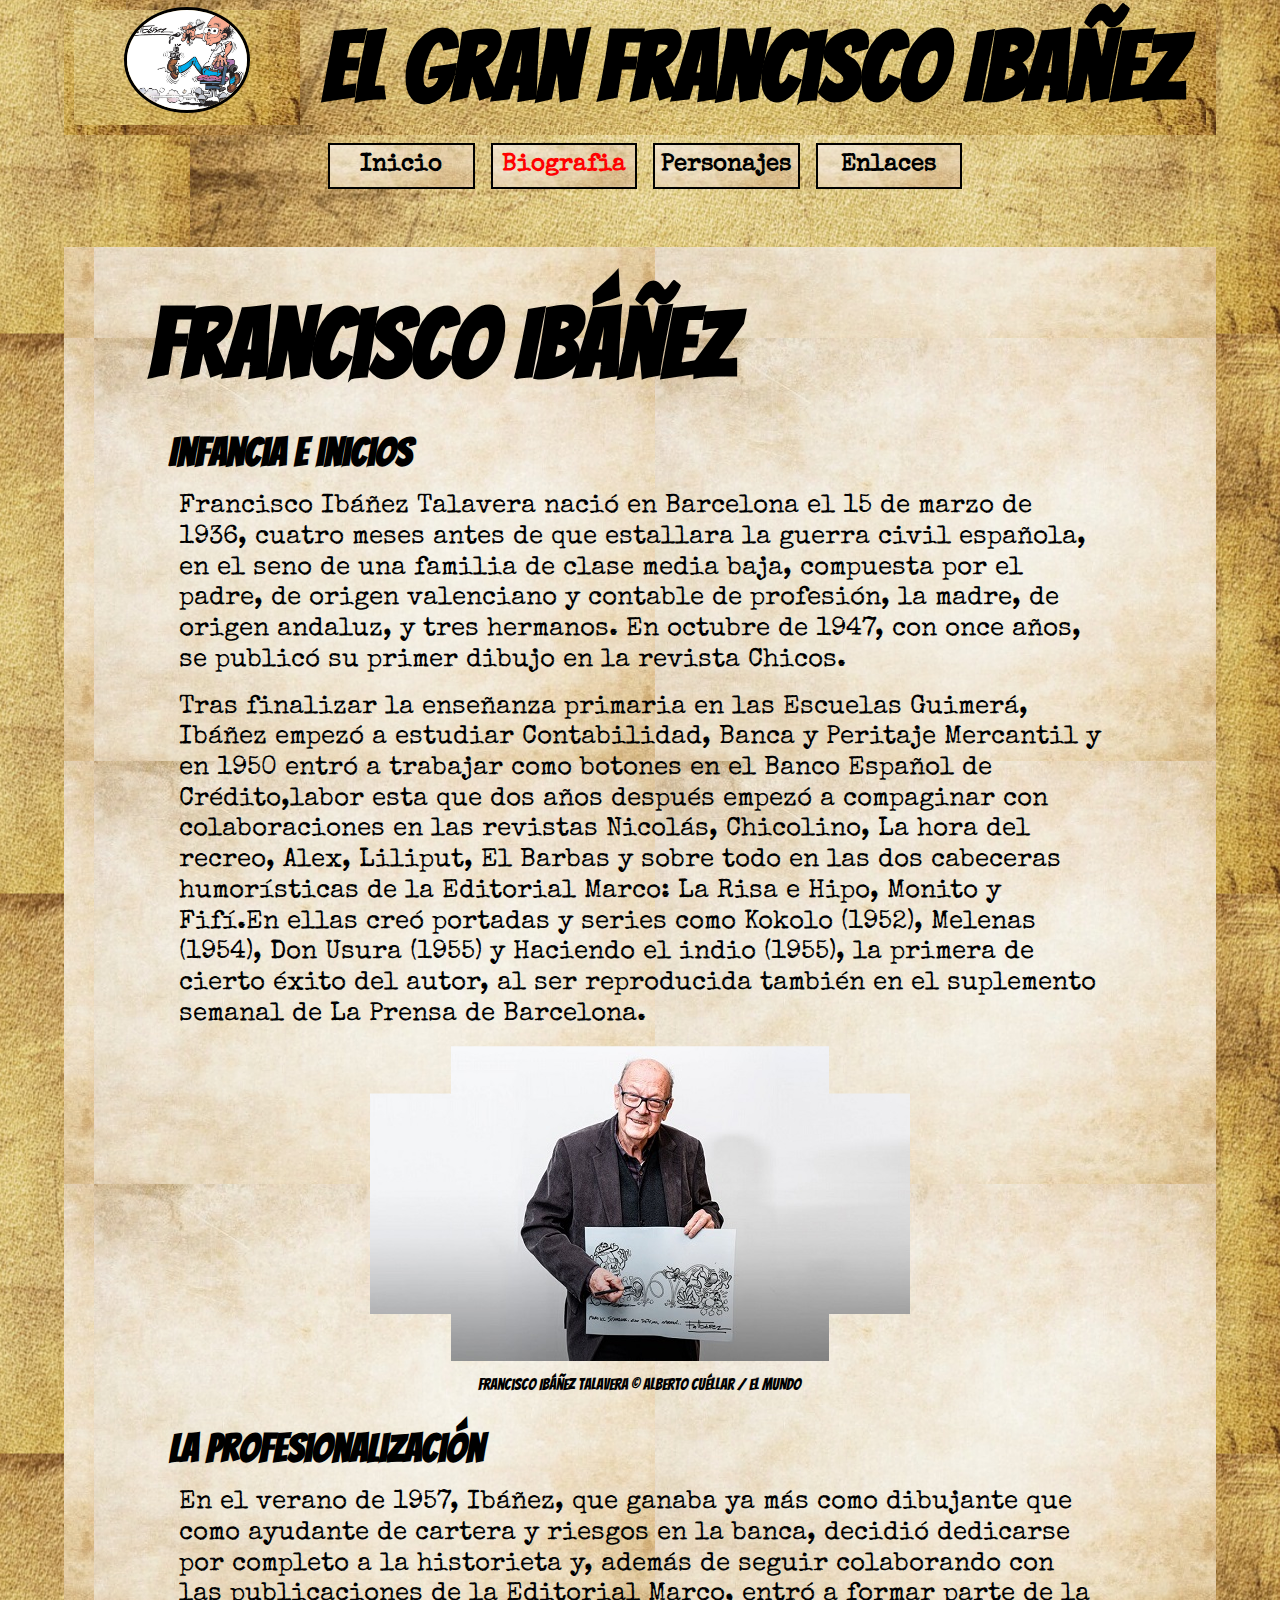
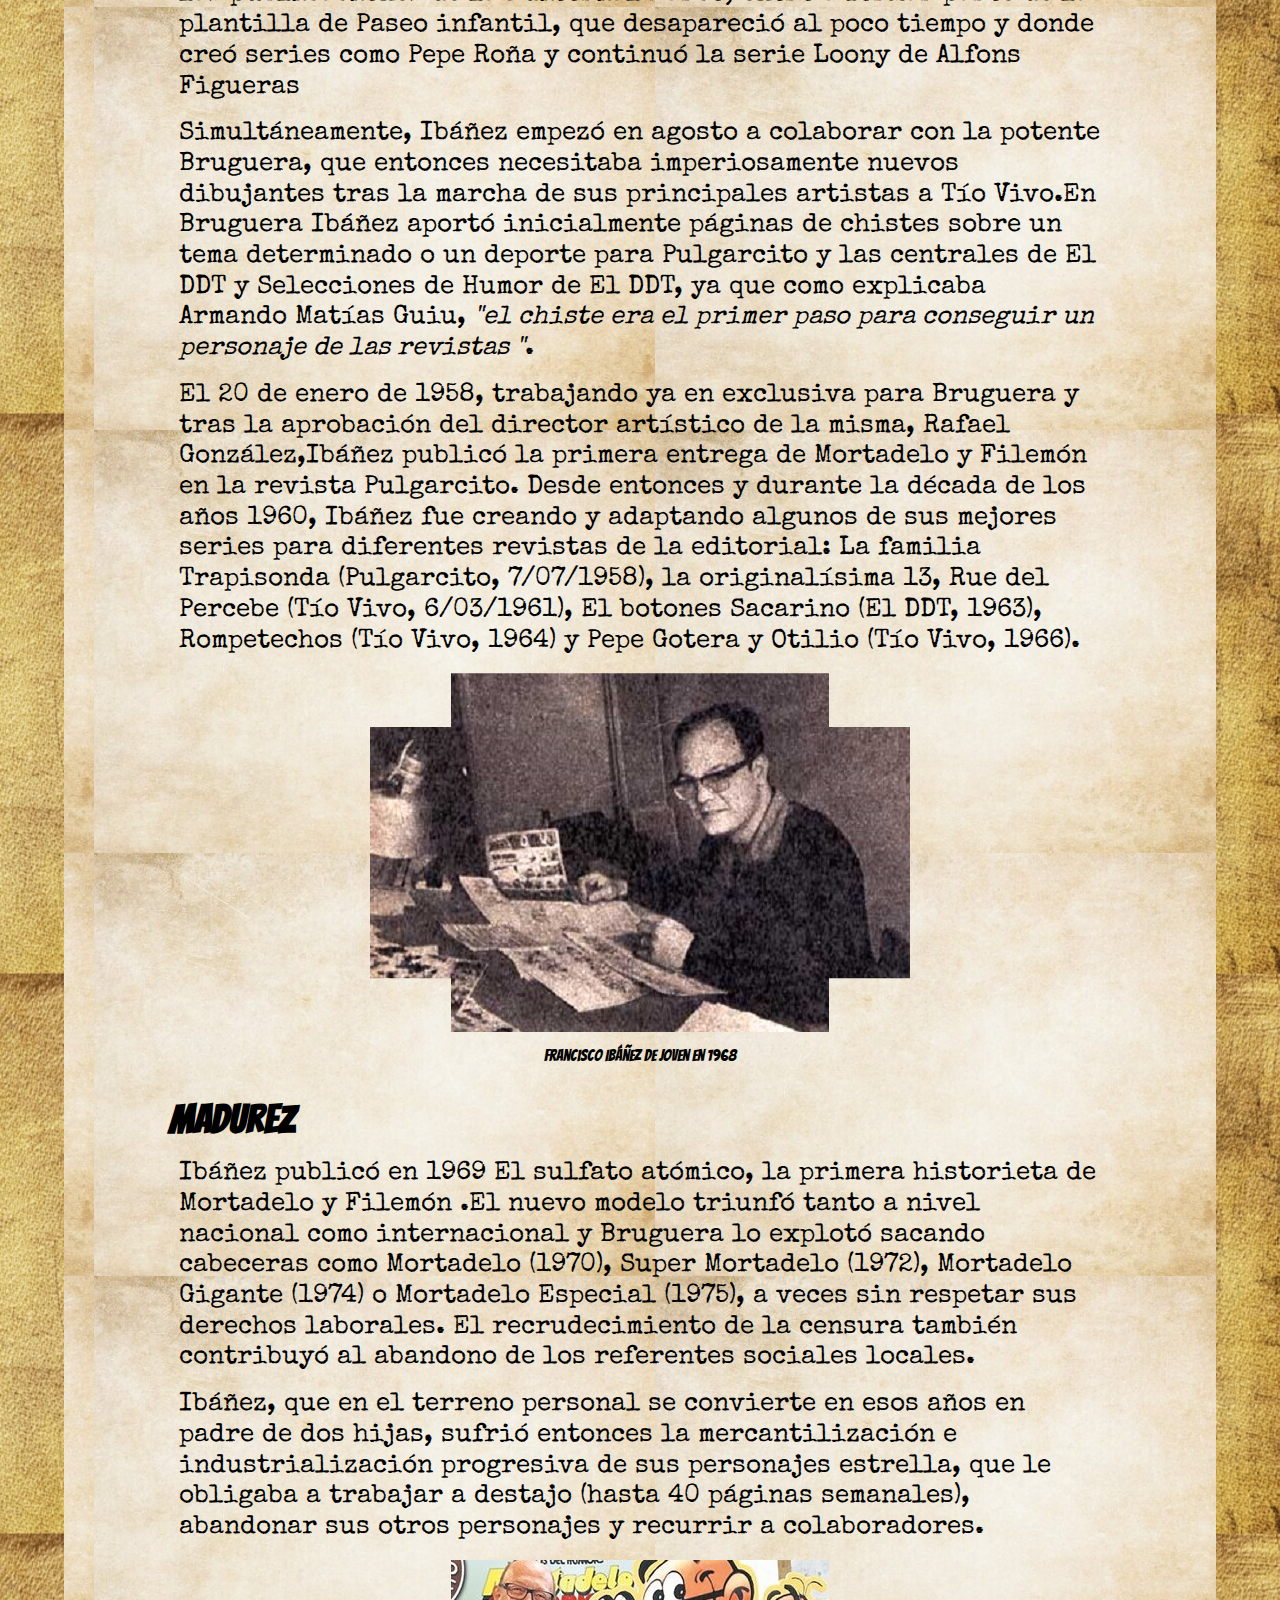
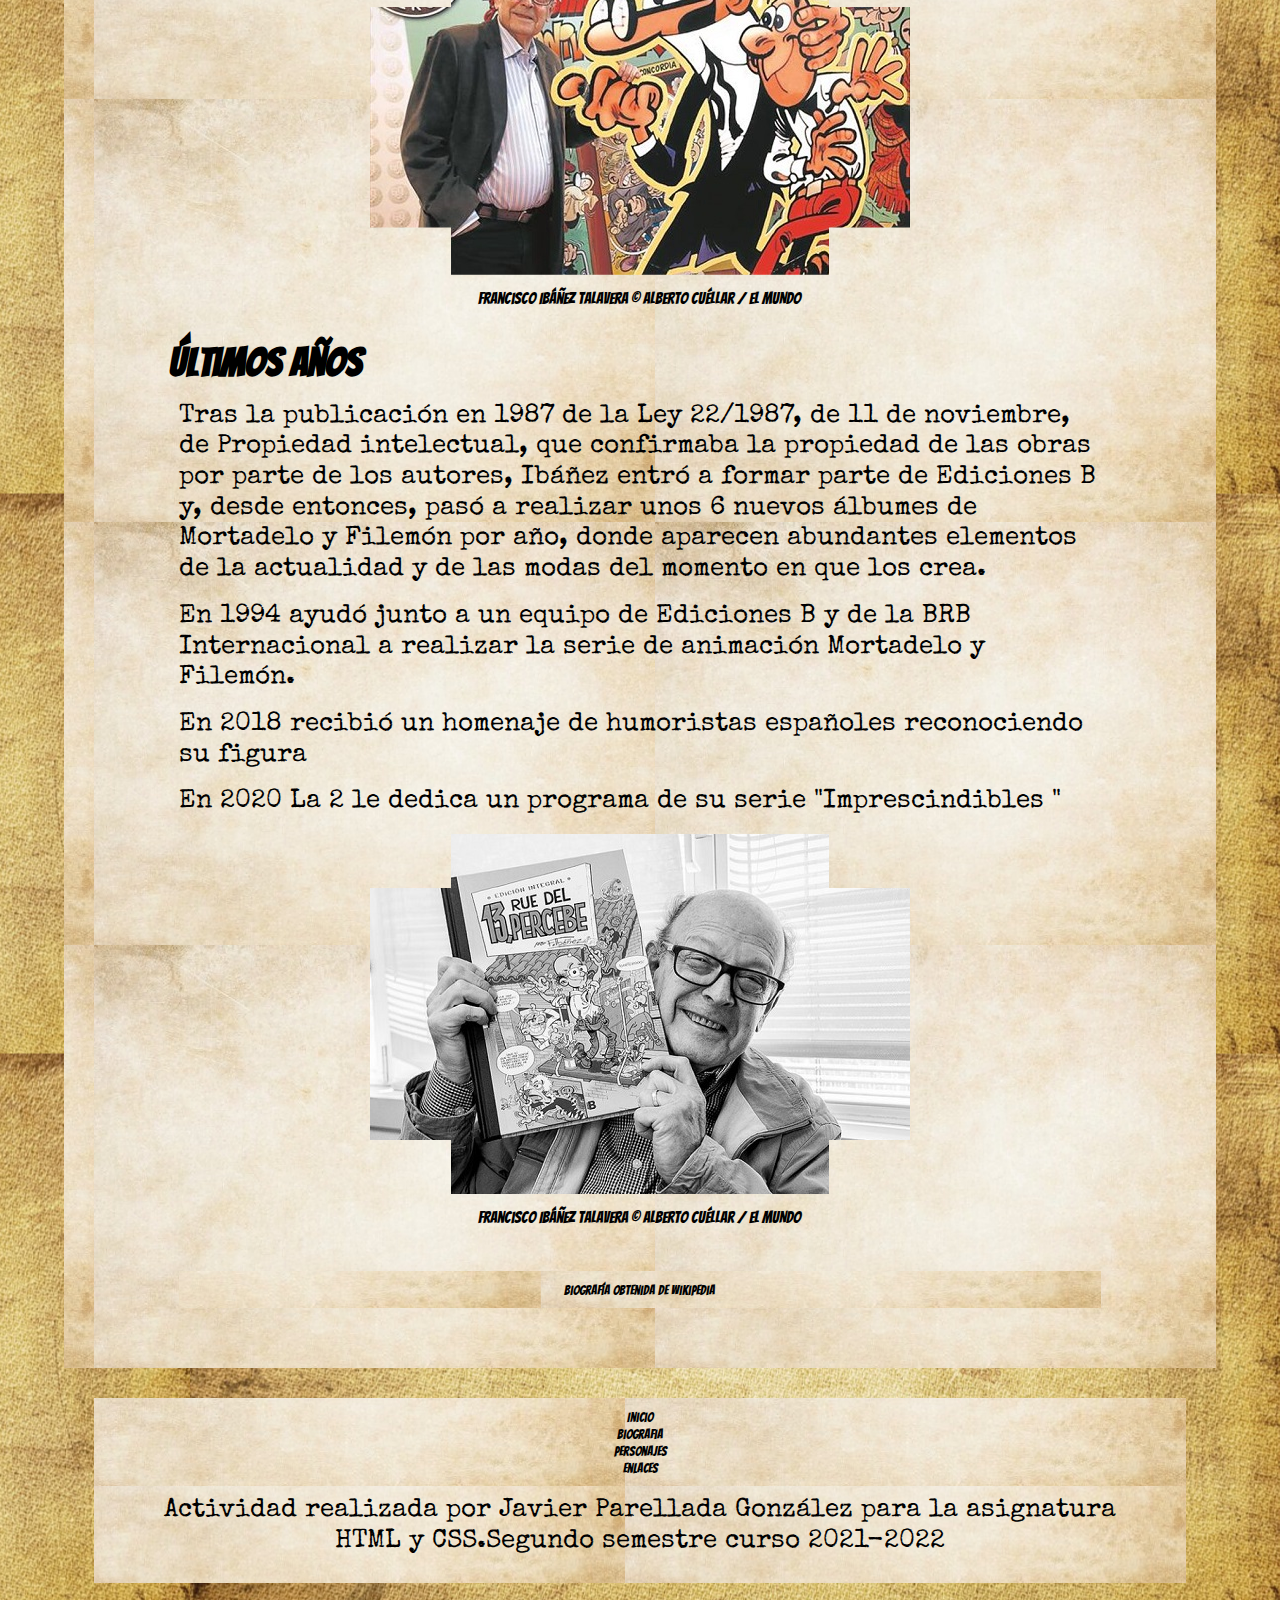
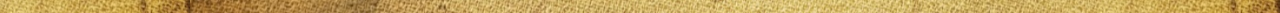
==== biografia.html @ f504e32f "subida ejercicios" ====
<!DOCTYPE html>
<html lang="es">

<head>
    <meta charset="utf-8" />
    <title>Biografía de Francisco Ibañez</title>
    <meta name="description" content="Práctica sobre Fco. Ibañez">
    <meta name="viewport" content="width=device-width, initial-scale=1.0">
    <link rel="preconnect" href="https://fonts.googleapis.com">
    <link rel="preconnect" href="https://fonts.gstatic.com" crossorigin>
    <link href="https://fonts.googleapis.com/css2?family=Bangers&family=Inter:wght@200;400;500;700&family=Special+Elite&display=swap" rel="stylesheet">
    <link rel="stylesheet" href="css/styles.css" />

</head>

<body>
    <header class="container">
        <div class="foto"> <img class="ibañez" src="img/Ibáñez_autocaricatura.jpg"></div>
        <div class="cabecera">
            <h1>El gran Francisco Ibañez </h1>
        </div>

    </header>
    <nav class="menu">
        <ul>
            <li><a href="index.html">Inicio</a></li>
            <li class="active"><a href="biografia.html">Biografia</a></li>
            <li><a href="personajes.html">Personajes</a></li>
            <li><a href="enlace.html">Enlaces</a></li>
        </ul>
    </nav>
    <main>
        <div class="container">
            <article class="bio">
                <header>
                    <h1>Francisco Ibáñez</h1>
                </header>
                <main>
                    <h2>Infancia e inicios</h2>
                    <p>Francisco Ibáñez Talavera nació en Barcelona el 15 de marzo de 1936, cuatro meses antes de que estallara la guerra civil española, en el seno de una familia de clase media baja, compuesta por el padre, de origen valenciano y contable
                        de profesión, la madre, de origen andaluz, y tres hermanos. En octubre de 1947, con once años, se publicó su primer dibujo en la revista Chicos.
                    </p>
                    <p>Tras finalizar la enseñanza primaria en las Escuelas Guimerá, Ibáñez empezó a estudiar Contabilidad, Banca y Peritaje Mercantil y en 1950 entró a trabajar como botones en el Banco Español de Crédito,labor esta que dos años después
                        empezó a compaginar con colaboraciones en las revistas Nicolás, Chicolino, La hora del recreo, Alex, Liliput, El Barbas y sobre todo en las dos cabeceras humorísticas de la Editorial Marco: La Risa e Hipo, Monito y Fifí.En ellas
                        creó portadas y series como Kokolo (1952), Melenas (1954), Don Usura (1955) y Haciendo el indio (1955), la primera de cierto éxito del autor, al ser reproducida también en el suplemento semanal de La Prensa de Barcelona.</p>
                    <figure>
                        <img class="fotosb1 " srcset="img/FOTO_switching_1.jpg 540w,
                        img/FOTO_switching_2.jpg 285w " sizes="(min-width: 992px) 540px,
                        285px" src="img/FOTO_switching_1.jpg " alt="Una foto de Francisco Ibañez actual ">
                        <figcaption>Francisco Ibáñez Talavera © Alberto Cuéllar / EL MUNDO</figcaption>
                    </figure>
                    <h2>La profesionalización</h2>
                    <p>En el verano de 1957, Ibáñez, que ganaba ya más como dibujante que como ayudante de cartera y riesgos en la banca, decidió dedicarse por completo a la historieta y, además de seguir colaborando con las publicaciones de la Editorial
                        Marco, entró a formar parte de la plantilla de Paseo infantil, que desapareció al poco tiempo y donde creó series como Pepe Roña y continuó la serie Loony de Alfons Figueras</p>
                    <p>Simultáneamente, Ibáñez empezó en agosto a colaborar con la potente Bruguera, que entonces necesitaba imperiosamente nuevos dibujantes tras la marcha de sus principales artistas a Tío Vivo.En Bruguera Ibáñez aportó inicialmente páginas
                        de chistes sobre un tema determinado o un deporte para Pulgarcito y las centrales de El DDT y Selecciones de Humor de El DDT, ya que como explicaba Armando Matías Guiu, <cite>"el chiste era el primer paso para conseguir un personaje
                            de las revistas "</cite>. </p>

                    <p>El 20 de enero de 1958, trabajando ya en exclusiva para Bruguera y tras la aprobación del director artístico de la misma, Rafael González,Ibáñez publicó la primera entrega de Mortadelo y Filemón en la revista Pulgarcito. Desde entonces
                        y durante la década de los años 1960, Ibáñez fue creando y adaptando algunos de sus mejores series para diferentes revistas de la editorial: La familia Trapisonda (Pulgarcito, 7/07/1958), la originalísima 13, Rue del Percebe (Tío
                        Vivo, 6/03/1961), El botones Sacarino (El DDT, 1963), Rompetechos (Tío Vivo, 1964) y Pepe Gotera y Otilio (Tío Vivo, 1966).</p>
                    <figure>
                        <img class="fotosb1 " srcset="img/ibanez1968.jpg 540w,
                        img/ibanez1968_2.jpg 285w " sizes="(min-width: 992px) 540px,
                        285px" src="img/ibanez1968.jpg" alt="Ibañez en su estudio en 1968">
                        <figcaption>Francisco Ibáñez de joven en 1968</figcaption>
                    </figure>

                    <h2>Madurez</h2>
                    <p>Ibáñez publicó en 1969 El sulfato atómico, la primera historieta de Mortadelo y Filemón .El nuevo modelo triunfó tanto a nivel nacional como internacional y Bruguera lo explotó sacando cabeceras como Mortadelo (1970), Super Mortadelo
                        (1972), Mortadelo Gigante (1974) o Mortadelo Especial (1975), a veces sin respetar sus derechos laborales. El recrudecimiento de la censura también contribuyó al abandono de los referentes sociales locales.</p>
                    <p>Ibáñez, que en el terreno personal se convierte en esos años en padre de dos hijas, sufrió entonces la mercantilización e industrialización progresiva de sus personajes estrella, que le obligaba a trabajar a destajo (hasta 40 páginas
                        semanales), abandonar sus otros personajes y recurrir a colaboradores.</p>
                    <figure>
                        <img class="fotosb1 " srcset="img/ibañez2.jpg 540w,
                        img/ibañez2_2.jpg 285w " sizes="(min-width: 992px) 540px,
                        285px" src="img/ibañez2.jpg" alt="Una foto de Francisco Ibañez com Mortadelo y Filemón">
                        <figcaption>Francisco Ibáñez Talavera © Alberto Cuéllar / EL MUNDO</figcaption>
                    </figure>
                    <h2>Últimos años</h2>
                    <p>Tras la publicación en 1987 de la Ley 22/1987, de 11 de noviembre, de Propiedad intelectual, que confirmaba la propiedad de las obras por parte de los autores, Ibáñez entró a formar parte de Ediciones B y, desde entonces, pasó a realizar
                        unos 6 nuevos álbumes de Mortadelo y Filemón por año, donde aparecen abundantes elementos de la actualidad y de las modas del momento en que los crea.</p>
                    <p>En 1994 ayudó junto a un equipo de Ediciones B y de la BRB Internacional a realizar la serie de animación Mortadelo y Filemón.</p>
                    <p>En 2018 recibió un homenaje de humoristas españoles reconociendo su figura</p>
                    <p>En 2020 La 2 le dedica un programa de su serie "Imprescindibles "</p>
                    <figure>
                        <img class="fotosb1 " srcset="img/Ibañez_Rue_1.jpg 540w,
                        img/Ibañez_Rue_2.jpg 285w " sizes="(min-width: 992px) 540px,
                        285px" src="img/Ibañez_Rue_2.jpg" alt="Foto de Ibañez con una obra suya en sus manos ">
                        <figcaption>Francisco Ibáñez Talavera © Alberto Cuéllar / EL MUNDO</figcaption>
                    </figure>
                </main>
                <footer>
                    <div class="container ">
                        <a href="https://es.wikipedia.org/wiki/Francisco_Ib%C3%A1%C3%B1ez ">Biografía obtenida de Wikipedia</a>
                        </a>
                    </div>
                </footer>
            </article>
    </main>
    <footer>
        <div class="container ">
            <ul class="menufooter">
                <li><a href="index.html">Inicio</a></li>
                <li><a href="biografia.html">Biografia</a></li>
                <li class="active"><a href="personajes.html">Personajes</a></li>
                <li><a href="enlace.html">Enlaces</a></li>
            </ul>
        </div>
        <div class="container ">
            <p>Actividad realizada por Javier Parellada González para la asignatura HTML y CSS.Segundo semestre curso 2021-2022</p>
        </div>
    </footer>
</body>

</html>
---- css/styles.css ----
* {
         margin: 0;
         padding: 0;
         box-sizing: border-box;
     }
     
     body {
         font-family: 'Bangers', sans-serif;
         font-weight: 400;
         font-size: 100%;
         overflow-x: hidden;
         word-wrap: break-word;
         background: url(../img/papel.jpg) 100% 100% repeat;
     }
     
     h1 {
         font-size: 1.8rem;
         line-height: 1.2;
         font-weight: 800;
         margin-top: 0;
         margin-bottom: 0;
         text-align: center;
     }
     
     h2 {
         font-size: 1.5rem;
         line-height: 1em;
         font-weight: 800;
         padding: 20px;
         text-align: center;
     }
     
     h3 {
         font-size: 1.25rem;
         margin-bottom: 1rem;
         font-weight: 600;
     }
     
     p {
         line-height: 1.2;
         margin-bottom: 1rem;
         font-family: 'Special Elite', cursive;
     }
     
     a {
         font-size: .8rem;
         margin-top: 5px;
         text-decoration: none;
         color: black;
     }
     
     a:hover {
         color: red
     }
     
     figcaption {
         text-align: center;
         padding: 15px;
     }
     
     @media (min-width: 992px) {
         h1 {
             font-size: 6rem;
         }
         h2 {
             font-size: 2.5rem;
             text-align: center;
         }
         h3 {
             font-size: 1.5rem;
         }
         p {
             font-size: 1.6rem;
             padding-left: 30px;
             padding-right: 30px;
         }
     }
     /****************************
      Contenedores del sitio
     *****************************/
     
     div {
         background: url(../img/papelclaro.jpg) 100% 100% repeat;
     }
     
     main {
         width: 90%;
         margin: auto;
     }
     
     header {
         padding: 10px 0 10px 0;
         width: 90%;
     }
     
     footer {
         padding: 30px;
         text-align: center;
         width: 90%;
         margin: auto;
     }
     
     .container,
     .video,
     section {
         margin-right: auto;
         margin-left: auto;
         padding: 10px;
     }
     
     section {
         padding-bottom: 20px;
     }
     
     @media (min-width: 992px) {
         .titulopagina {
             padding: 0;
             margin: 0;
             width: 80%;
             margin: auto;
             text-align: center;
         }
         section {
             padding-bottom: 5px;
         }
     }
     /****************************
         Contenidos del header
        *****************************/
     
     header {
         text-align: center;
         background: url(../img/papel.jpg) 100% 100% repeat;
     }
     
     .foto {
         flex: 1;
         background: url(../img/papel.jpg) 100% 100% repeat;
         padding-right: 0px;
     }
     
     .ibañez {
         width: auto;
         height: 100px;
         border-radius: 50%;
         box-shadow: 0 0 0 3px black;
     }
     
     .cabecera {
         flex: 3;
         padding: 0;
         margin: 0;
         text-align: center;
         flex: 1;
         background: url(../img/papel.jpg) 100% 100% repeat;
     }
     
     @media (min-width: 992px) {
         header {
             display: flex;
         }
         .foto {
             flex: 1;
             background: url(../img/papel.jpg) 100% 100% repeat;
             padding-right: 0px;
         }
         .cabecera {
             flex: 4;
             padding-right: 0px;
         }
     }
     /****************************
         Contenidos página principal
        *****************************/
     
     svg {
         animation: mortadelo;
         animation-duration: 20s;
         animation-iteration-count: infinite;
         width: 100%;
     }
     
     @keyframes mortadelo {
         from {
             margin-left: 10%;
             width: 0%
         }
         to {
             margin-right: 10%;
             width: 300%;
         }
     }
     
     .indexx .container p {
         padding: 0;
     }
     
     .img-index,
     .portada {
         height: auto;
         width: 100%;
         display: block;
         margin-left: auto;
         margin-right: auto;
         margin-top: 15px;
         margin-bottom: 15px;
     }
     
     .index {
         width: 100%;
         height: auto;
         padding: 10px;
     }
     
     .indexx .container {
         height: auto;
         width: 100%;
         box-shadow: 0 0 0 5px white;
         margin-top: 30px;
         margin-bottom: 30px;
     }
     
     .indexx {
         height: auto;
         width: 100%;
         padding-bottom: 30px;
     }
     
     @media (min-width: 992px) {
         svg {
             animation-duration: 6s;
         }
         .indexx .container {
             display: flex;
         }
         .indexx {
             display: grid;
             grid-template-columns: 1fr 1fr 1fr 1fr 1fr 1fr;
             grid-template-rows: 1fr 1fr 1fr;
         }
         .indexx .container:nth-child(1) {
             grid-column-start: 2;
             grid-column-end: 5;
             grid-row: 1;
         }
         .indexx .container:nth-child(2) {
             grid-column-start: 3;
             grid-column-end: 6;
             grid-row: 2;
         }
         .indexx .container:nth-child(3) {
             grid-column-start: 2;
             grid-column-end: 5;
             grid-row: 3;
         }
     }
     /****************************
      Menú de navegación del sitio
 *****************************/
     
     nav {
         width: 90%;
         margin: auto;
     }
     
     .menu>ul>li {
         box-shadow: 0 0 0 2px black;
         flex: 1;
         margin: 10px;
         justify-content: space-between;
         text-align: center;
         line-height: 30px;
         background: url(../img/papelclaro.jpg) 100% 100% repeat;
         font-family: 'Special Elite', cursive;
     }
     
     .menu>ul>li>a {
         text-decoration: none;
         color: black;
     }
     
     .menu>ul>li>a:hover {
         color: red;
     }
     
     nav li.active a {
         font-weight: 800;
         color: red;
     }
     
     .menu>ul {
         padding: 0px;
         display: flex;
         list-style: none;
     }
     
     .menufooter {
         list-style: none;
         display: flex;
         flex-direction: column;
         justify-content: space-around;
     }
     
     @media (min-width: 992px) {
         nav {
             width: 50%;
             margin: auto;
             padding-bottom: 50px;
         }
         nav ul {
             display: flex;
         }
         nav ul li {
             text-align: center;
             margin-right: 30px;
             font-family: 'Special Elite', cursive;
             font-weight: bolder;
             padding: 5px;
         }
         nav ul li:last-child {
             margin-right: 0;
         }
         nav ul li a {
             font-size: 1.5rem;
         }
     }
     /****************************
  ENLACES DE PÁGINA
    *****************************/
     
     .leermas {
         color: red
     }
     /****************************
      Contenido Lista PERSONAJES
 *****************************/
     
     .figPortada {
         display: none;
         transition: all .5s;
     }
     
     .figPortada:hover>figcaption {
         display: block;
         transition: all .5s;
     }
     
     .personaje {
         margin-bottom: 20px;
     }
     
     @media (min-width: 992px) {
         .personajes {
             display: grid;
             grid-template-columns: 1fr 1fr 1fr 1fr;
             grid-template-rows: 1fr;
             background-image: none;
         }
         .personaje {
             width: 90%;
         }
     }
     
     @media (orientation:landscape) {
         .personajes {
             display: grid;
             grid-template-columns: 1fr 1fr 1fr 1fr;
             grid-template-rows: 1fr;
             background-image: none;
         }
     }
     /****************************
      Contenido detalle PERSONAJES
 *****************************/
     
     .fotosp {
         height: 220px;
         width: 98%;
         display: block;
         margin: auto;
     }
     
     article {
         margin-bottom: 30px;
         margin: auto;
     }
     
     .fotosPersonajes1 .container {
         width: 100%;
         border-color: burlywood;
         border-width: 4px;
         border-style: solid;
     }
     
     figure p {
         font-family: 'Bangers', sans-serif;
         background-color: white;
         size: 3rem;
         margin-bottom: 0;
         width: 98%;
         display: block;
         margin: auto;
         text-align: center;
         border-color: black;
         border-width: 1px;
         border-style: solid;
     }
     
     @media (min-width: 992px) {
         iframe {
             width: 560px;
             height: 315px;
         }
         .fotosp {
             height: 260px;
             width: 300px;
         }
         figure p {
             width: 300px;
         }
         .video figure p {
             width: 70%;
         }
         .fotosPersonajes1 {
             display: grid;
             grid-template-columns: 1fr 1fr 1fr;
             grid-template-rows: .25fr 1fr 1fr;
             background-image: none;
         }
         .sacarino .fotosPersonajes1,
         .rompetechos .fotosPersonajes1,
         .mortadelo .fotosPersonajes1 {
             grid-template-columns: 1fr 1fr 1fr;
             grid-template-rows: .25fr 1fr;
         }
         .rompetechos .fotosPersonajes1,
         .pepe .fotosPersonajes1 {
             grid-template-columns: 1fr 1fr;
             grid-template-rows: .15fr 1fr;
         }
         .fotosPersonajes1 :nth-child(1) {
             grid-column-start: 1;
             grid-column-end: 4;
             grid-row-start: 1;
         }
         .fotosPersonajes1 :nth-child(2) {
             grid-column-start: 1;
             grid-column-end: 1;
             grid-row-start: 2;
         }
         .fotosPersonajes1 :nth-child(3) {
             grid-column-start: 2;
             grid-column-end: 2;
             grid-row-start: 2;
         }
         .fotosPersonajes1 :nth-child(4) {
             grid-column-start: 3;
             grid-column-end: 3;
             grid-row-start: 2;
         }
         .fotosPersonajes1 :nth-child(5) {
             grid-column-start: 1;
             grid-column-end: 1;
             grid-row-start: 3;
         }
         .fotosPersonajes1 :nth-child(6) {
             grid-column-start: 2;
             grid-column-end: 2;
             grid-row-start: 3;
         }
         .fotosPersonajes1 :nth-child(7) {
             grid-column-start: 3;
             grid-column-end: 3;
             grid-row-start: 3;
         }
     }
     
     @media(max-width: 992px) and (orientation:landscape) {
         .fotosp {
             height: 260px;
             width: 300px;
         }
         figure p {
             width: 300px;
         }
     }
     /****************************
       Contenido BIOGRAFIA
     *****************************/
     
     .bio header {
         text-align: center;
         background: none;
         color: black;
         margin-bottom: 30px;
         margin: auto;
     }
     
     .fotosb {
         height: 220px;
         width: 98%;
         margin: auto;
         display: block;
         margin: auto;
     }
     
     .fotosb1 {
         margin: auto;
         display: block;
         clip-path: polygon(0% 15%, 15% 15%, 15% 0%, 85% 0%, 85% 15%, 100% 15%, 100% 85%, 85% 85%, 85% 100%, 15% 100%, 15% 85%, 0% 85%);
     }
     
     @media (min-width: 992px) {
         .fotosb {
             height: 350px;
             width: 600px;
             margin: auto;
         }
         .bio {
             padding: 20px;
         }
         .bio h2 {
             text-align: left;
         }
     }
     
     @media(max-width: 992px) and (orientation:landscape) {
         .fotosb {
             height: 220px;
             width: 70%;
         }
     }
     /****************************
      Contenido LISTADO DE ENLACES
     *****************************/
     
     .ListaEnlaces>li {
         background: url(../img/papelclaro.jpg) 100% 100% repeat;
         font-family: 'Special Elite', cursive;
     }
     
     .ListaEnlaces>li>a {
         text-decoration: none;
         color: black;
         font-size: 1rem;
         line-height: 2rem;
         font-weight: 600;
     }
     
     .ListaEnlaces>li>a:hover {
         color: red;
     }
     
     .ListaEnlaces {
         padding: 0px;
         list-style: none;
     }
     
     .enlaces {
         height: 67vh;
     }
     
     @media (min-width: 992px) {
         .ListaEnlaces>li {
             text-align: center;
         }
     }
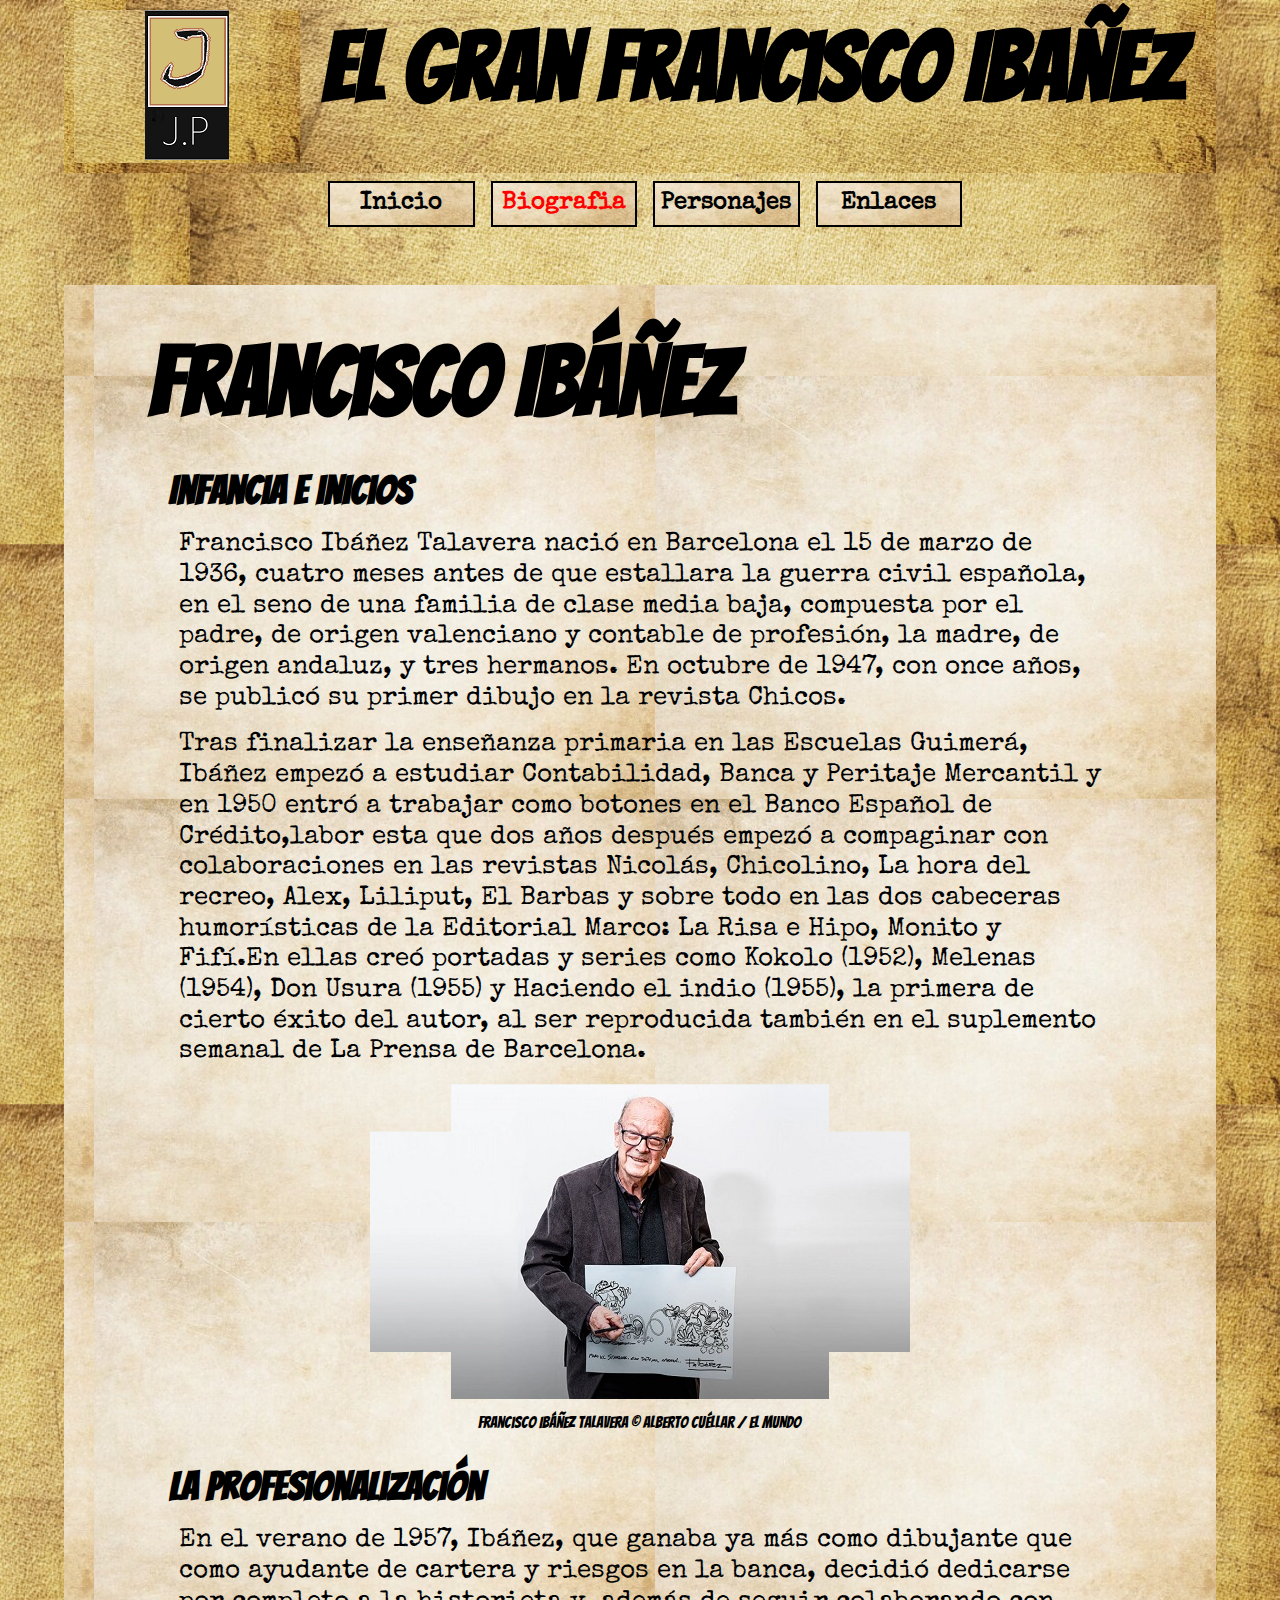
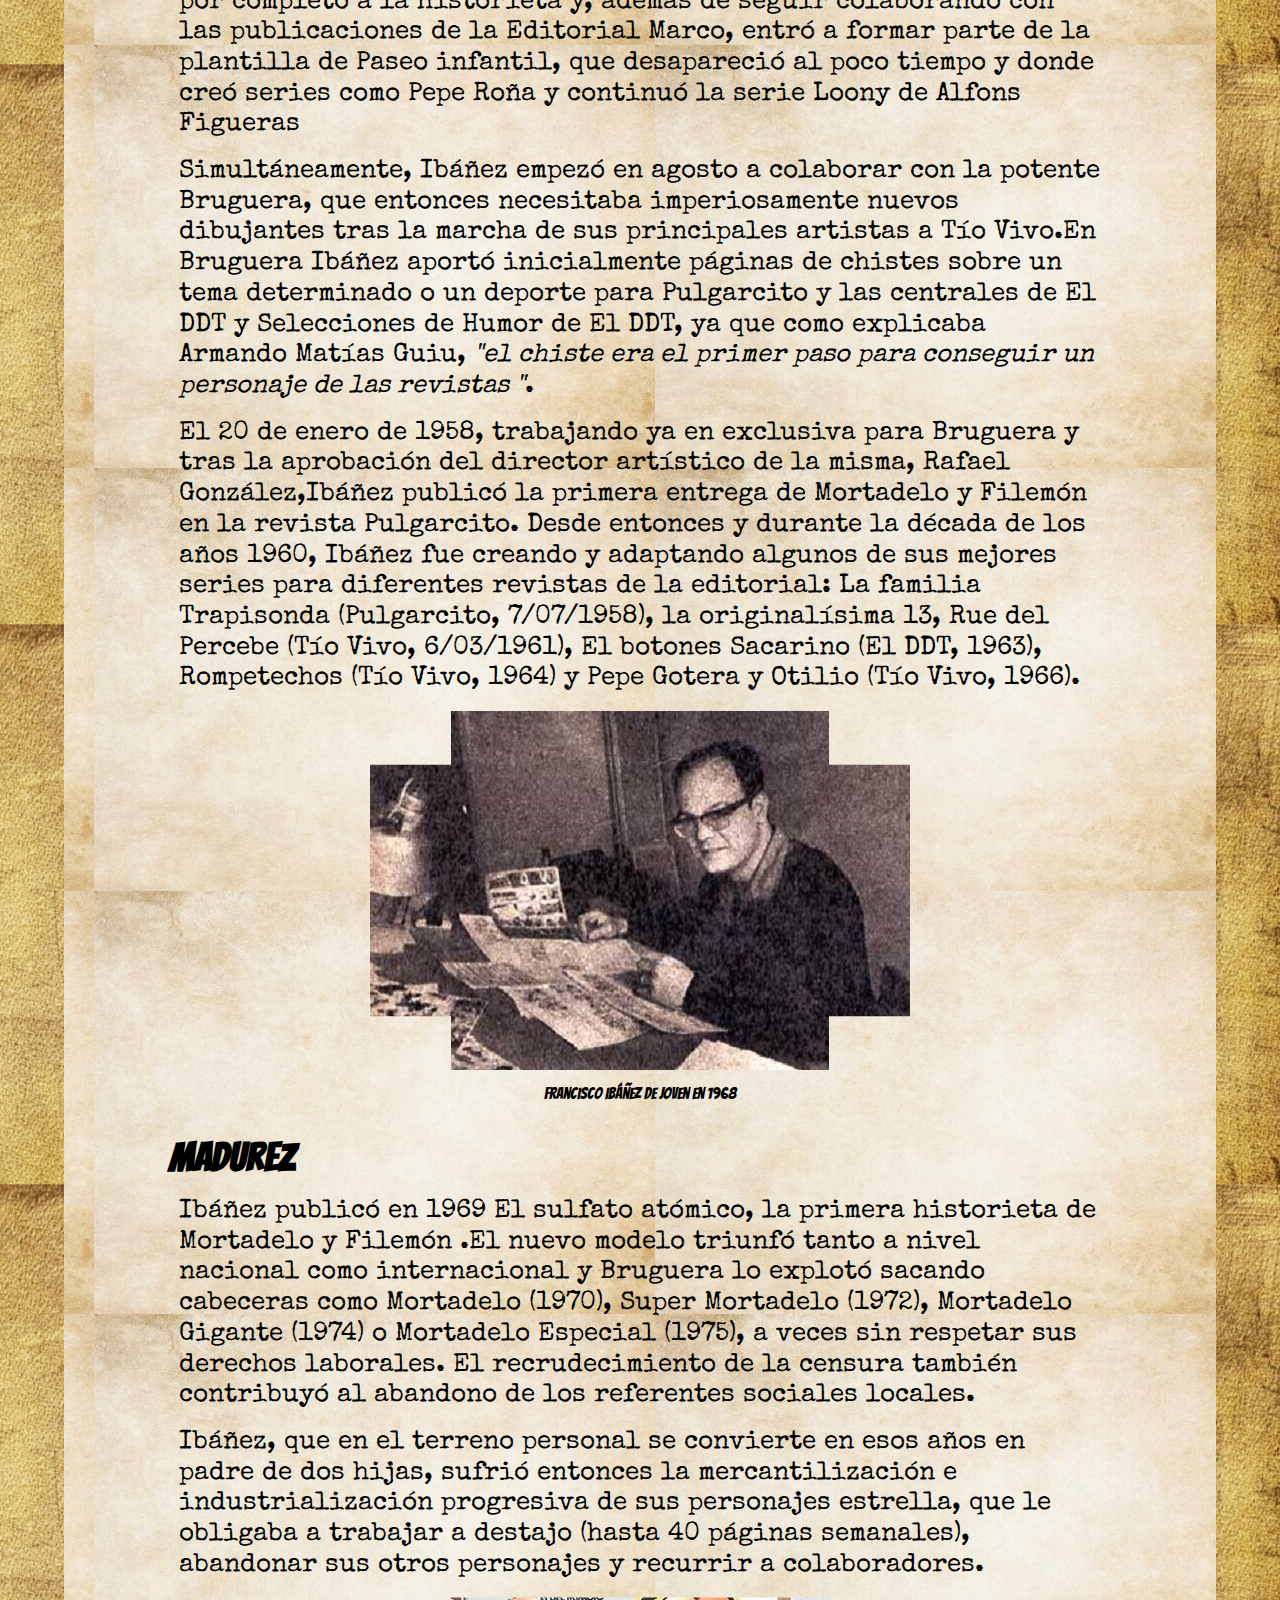
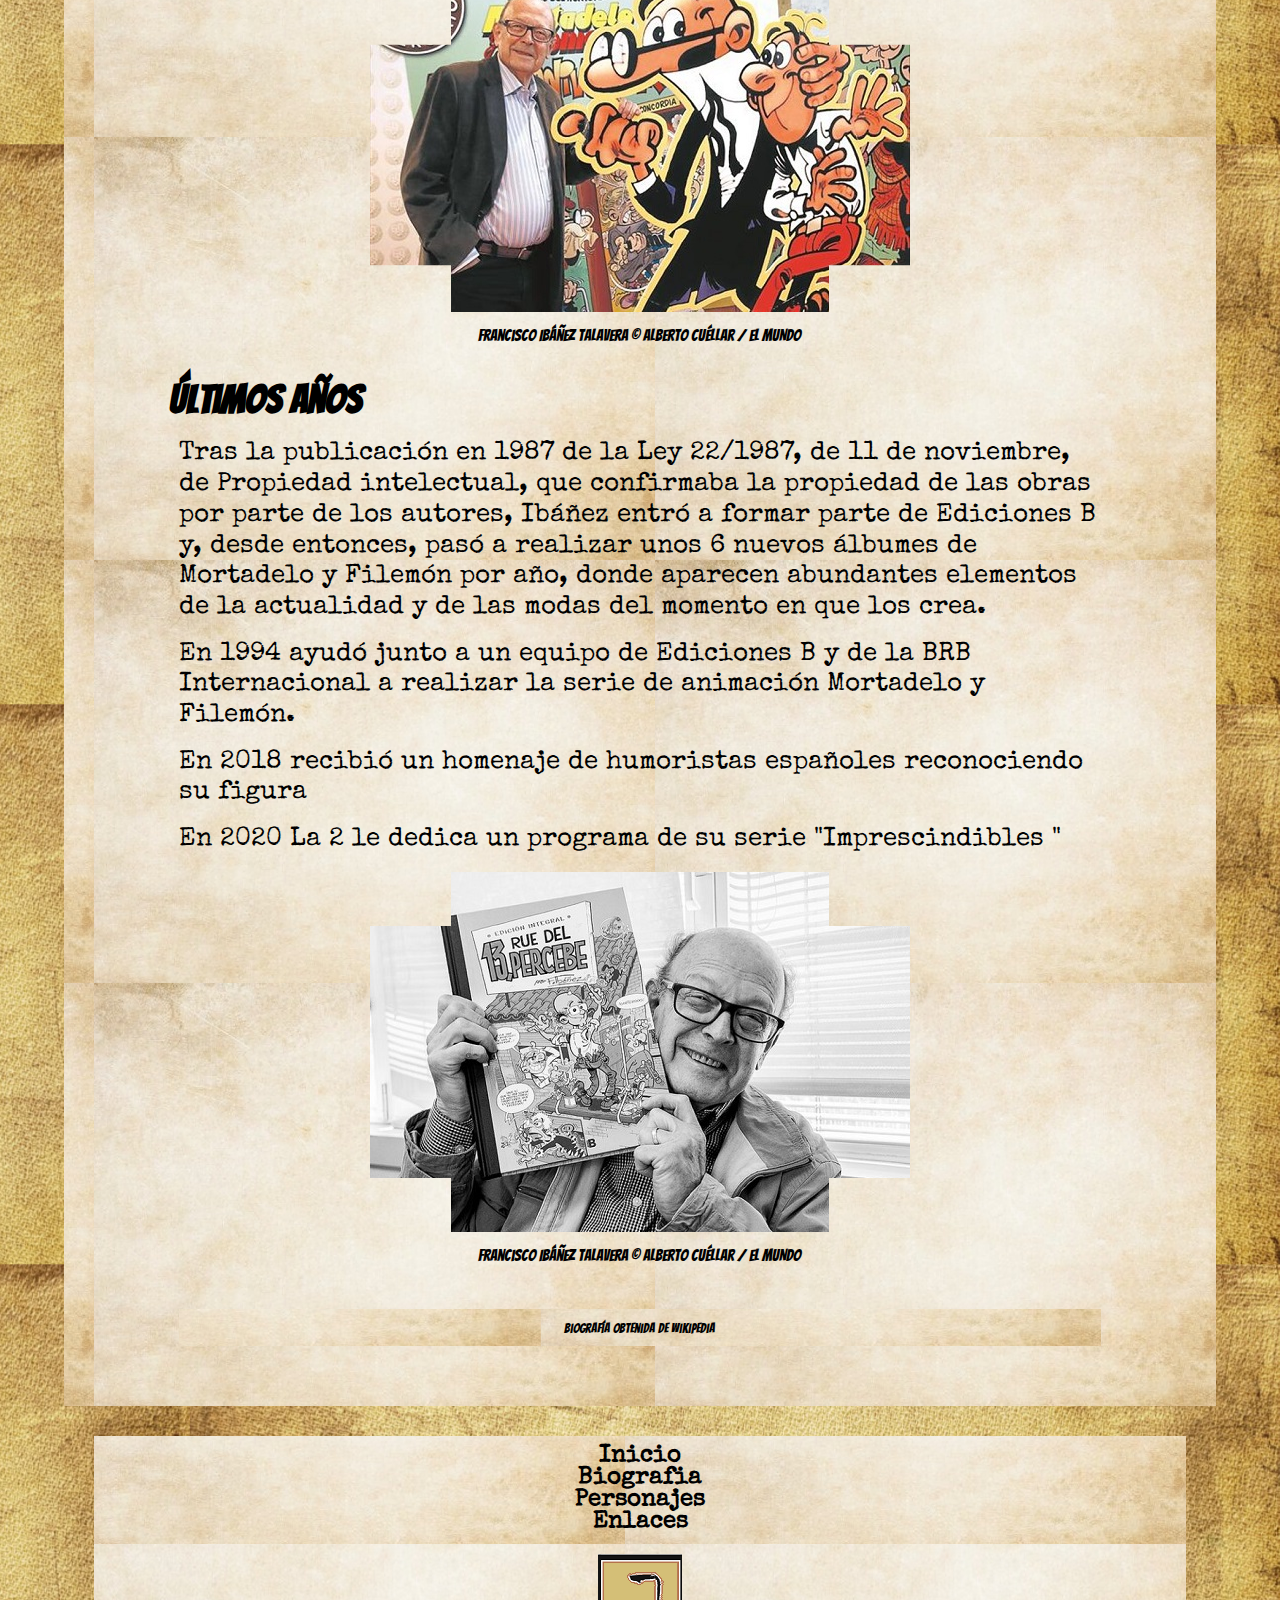
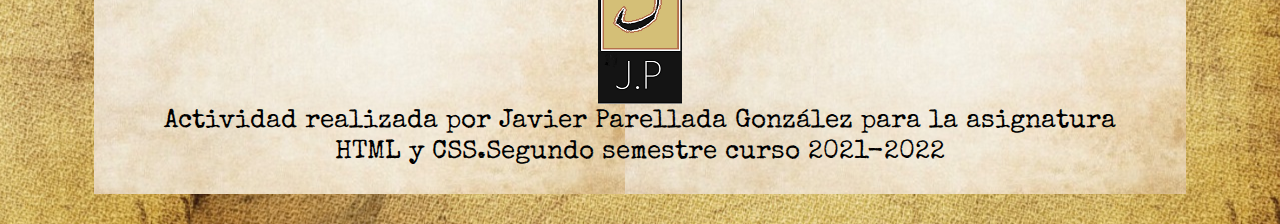
==== commit 35b83a4a: "subida ejercicios" ====
--- a/biografia.html
+++ b/biografia.html
@@ -15,7 +15,7 @@
 
 <body>
     <header class="container">
-        <div class="foto"> <img class="ibañez" src="img/Ibáñez_autocaricatura.jpg"></div>
+        <div class="foto"> <img src="img/logo.png" alt="Logo de la web"></div>
         <div class="cabecera">
             <h1>El gran Francisco Ibañez </h1>
         </div>
@@ -99,6 +99,7 @@
             </article>
     </main>
     <footer>
+
         <div class="container ">
             <ul class="menufooter">
                 <li><a href="index.html">Inicio</a></li>
@@ -108,6 +109,7 @@
             </ul>
         </div>
         <div class="container ">
+            <img src="img/logo.png" alt="Logo de la web">
             <p>Actividad realizada por Javier Parellada González para la asignatura HTML y CSS.Segundo semestre curso 2021-2022</p>
         </div>
     </footer>
--- a/css/styles.css
+++ b/css/styles.css
@@ -1,567 +1,595 @@
-     * {
-         margin: 0;
-         padding: 0;
-         box-sizing: border-box;
-     }
-     
-     body {
-         font-family: 'Bangers', sans-serif;
-         font-weight: 400;
-         font-size: 100%;
-         overflow-x: hidden;
-         word-wrap: break-word;
-         background: url(../img/papel.jpg) 100% 100% repeat;
-     }
-     
+ * {
+     margin: 0;
+     padding: 0;
+     box-sizing: border-box;
+ }
+ 
+ body {
+     font-family: 'Bangers', sans-serif;
+     font-weight: 400;
+     font-size: 100%;
+     overflow-x: hidden;
+     word-wrap: break-word;
+     background: url(../img/papel.jpg) 100% 100% repeat;
+ }
+ 
+ h1 {
+     font-size: 1.8rem;
+     line-height: 1.2;
+     font-weight: 800;
+     margin-top: 0;
+     margin-bottom: 0;
+     text-align: center;
+ }
+ 
+ h2 {
+     font-size: 1.5rem;
+     line-height: 1em;
+     font-weight: 800;
+     padding: 20px;
+     text-align: center;
+ }
+ 
+ h3 {
+     font-size: 1.25rem;
+     margin-bottom: 1rem;
+     font-weight: 600;
+ }
+ 
+ p {
+     line-height: 1.2;
+     margin-bottom: 1rem;
+     font-family: 'Special Elite', cursive;
+ }
+ 
+ a {
+     font-size: .8rem;
+     margin-top: 5px;
+     text-decoration: none;
+     color: black;
+ }
+ 
+ a:hover {
+     color: red
+ }
+ 
+ figcaption {
+     text-align: center;
+     padding: 15px;
+ }
+ 
+ @media (min-width: 992px) {
      h1 {
-         font-size: 1.8rem;
-         line-height: 1.2;
-         font-weight: 800;
-         margin-top: 0;
-         margin-bottom: 0;
+         font-size: 6rem;
+     }
+     h2 {
+         font-size: 2.5rem;
          text-align: center;
      }
-     
-     h2 {
+     h3 {
          font-size: 1.5rem;
-         line-height: 1em;
-         font-weight: 800;
-         padding: 20px;
-         text-align: center;
-     }
-     
-     h3 {
-         font-size: 1.25rem;
-         margin-bottom: 1rem;
-         font-weight: 600;
-     }
-     
+     }
      p {
-         line-height: 1.2;
-         margin-bottom: 1rem;
-         font-family: 'Special Elite', cursive;
-     }
-     
-     a {
-         font-size: .8rem;
-         margin-top: 5px;
-         text-decoration: none;
-         color: black;
-     }
-     
-     a:hover {
-         color: red
-     }
-     
-     figcaption {
-         text-align: center;
-         padding: 15px;
-     }
-     
-     @media (min-width: 992px) {
-         h1 {
-             font-size: 6rem;
-         }
-         h2 {
-             font-size: 2.5rem;
-             text-align: center;
-         }
-         h3 {
-             font-size: 1.5rem;
-         }
-         p {
-             font-size: 1.6rem;
-             padding-left: 30px;
-             padding-right: 30px;
-         }
-     }
-     /****************************
+         font-size: 1.6rem;
+         padding-left: 30px;
+         padding-right: 30px;
+     }
+ }
+ /****************************
       Contenedores del sitio
      *****************************/
-     
-     div {
-         background: url(../img/papelclaro.jpg) 100% 100% repeat;
-     }
-     
-     main {
-         width: 90%;
+ 
+ div {
+     background: url(../img/papelclaro.jpg) 100% 100% repeat;
+ }
+ 
+ main {
+     width: 90%;
+     margin: auto;
+ }
+ 
+ header {
+     padding: 10px 0 10px 0;
+     width: 90%;
+ }
+ 
+ footer {
+     padding: 30px;
+     text-align: center;
+     width: 90%;
+     margin: auto;
+ }
+ 
+ .container,
+ .video,
+ section {
+     margin-right: auto;
+     margin-left: auto;
+     padding: 10px;
+ }
+ 
+ section {
+     padding-bottom: 20px;
+ }
+ 
+ @media (min-width: 992px) {
+     .titulopagina {
+         padding: 0;
+         margin: 0;
+         width: 80%;
          margin: auto;
-     }
-     
-     header {
-         padding: 10px 0 10px 0;
-         width: 90%;
-     }
-     
-     footer {
-         padding: 30px;
          text-align: center;
-         width: 90%;
-         margin: auto;
-     }
-     
-     .container,
-     .video,
+     }
      section {
-         margin-right: auto;
-         margin-left: auto;
-         padding: 10px;
-     }
-     
-     section {
-         padding-bottom: 20px;
-     }
-     
-     @media (min-width: 992px) {
-         .titulopagina {
-             padding: 0;
-             margin: 0;
-             width: 80%;
-             margin: auto;
-             text-align: center;
-         }
-         section {
-             padding-bottom: 5px;
-         }
-     }
-     /****************************
+         padding-bottom: 5px;
+     }
+ }
+ /****************************
          Contenidos del header
         *****************************/
-     
+ 
+ header {
+     text-align: center;
+     background: url(../img/papel.jpg) 100% 100% repeat;
+ }
+ 
+ .foto {
+     flex: 1;
+     background: url(../img/papel.jpg) 100% 100% repeat;
+     padding-right: 0px;
+ }
+ 
+ .ibañez {
+     width: auto;
+     height: 100px;
+     border-radius: 50%;
+     box-shadow: 0 0 0 3px black;
+ }
+ 
+ .cabecera {
+     flex: 3;
+     padding: 0;
+     margin: 0;
+     text-align: center;
+     flex: 1;
+     background: url(../img/papel.jpg) 100% 100% repeat;
+ }
+ 
+ @media (min-width: 992px) {
      header {
-         text-align: center;
-         background: url(../img/papel.jpg) 100% 100% repeat;
-     }
-     
+         display: flex;
+     }
      .foto {
          flex: 1;
          background: url(../img/papel.jpg) 100% 100% repeat;
          padding-right: 0px;
      }
-     
-     .ibañez {
-         width: auto;
-         height: 100px;
-         border-radius: 50%;
-         box-shadow: 0 0 0 3px black;
-     }
-     
      .cabecera {
-         flex: 3;
-         padding: 0;
-         margin: 0;
-         text-align: center;
-         flex: 1;
-         background: url(../img/papel.jpg) 100% 100% repeat;
-     }
-     
-     @media (min-width: 992px) {
-         header {
-             display: flex;
-         }
-         .foto {
-             flex: 1;
-             background: url(../img/papel.jpg) 100% 100% repeat;
-             padding-right: 0px;
-         }
-         .cabecera {
-             flex: 4;
-             padding-right: 0px;
-         }
-     }
-     /****************************
+         flex: 4;
+         padding-right: 0px;
+     }
+ }
+ /****************************
          Contenidos página principal
         *****************************/
-     
+ 
+ svg {
+     animation: mortadelo;
+     animation-duration: 20s;
+     animation-iteration-count: infinite;
+     width: 100%;
+ }
+ 
+ @keyframes mortadelo {
+     from {
+         margin-left: 10%;
+         width: 0%
+     }
+     to {
+         margin-right: 10%;
+         width: 300%;
+     }
+ }
+ 
+ .indexx .container p {
+     padding: 0;
+ }
+ 
+ .img-index {
+     height: auto;
+     width: 100%;
+     display: block;
+     margin-left: auto;
+     margin-right: auto;
+     margin-top: 15px;
+     margin-bottom: 15px;
+     transition: width 2s, height 2s
+ }
+ 
+ .img-index:hover {
+     width: 200px;
+     height: 200px;
+ }
+ 
+ .index {
+     width: 100%;
+     height: auto;
+     padding: 10px;
+ }
+ 
+ .indexx .container {
+     height: auto;
+     width: 100%;
+     box-shadow: 0 0 0 5px white;
+     margin-top: 30px;
+     margin-bottom: 30px;
+ }
+ 
+ .indexx {
+     height: auto;
+     width: 100%;
+     padding-bottom: 30px;
+ }
+ 
+ @media (min-width: 992px) {
      svg {
-         animation: mortadelo;
-         animation-duration: 20s;
-         animation-iteration-count: infinite;
-         width: 100%;
-     }
-     
-     @keyframes mortadelo {
-         from {
-             margin-left: 10%;
-             width: 0%
-         }
-         to {
-             margin-right: 10%;
-             width: 300%;
-         }
-     }
-     
-     .indexx .container p {
-         padding: 0;
-     }
-     
-     .img-index,
-     .portada {
-         height: auto;
-         width: 100%;
-         display: block;
-         margin-left: auto;
-         margin-right: auto;
-         margin-top: 15px;
-         margin-bottom: 15px;
-     }
-     
-     .index {
-         width: 100%;
-         height: auto;
-         padding: 10px;
-     }
-     
+         animation-duration: 6s;
+     }
      .indexx .container {
-         height: auto;
-         width: 100%;
-         box-shadow: 0 0 0 5px white;
-         margin-top: 30px;
-         margin-bottom: 30px;
-     }
-     
+         display: flex;
+     }
      .indexx {
-         height: auto;
-         width: 100%;
-         padding-bottom: 30px;
-     }
-     
-     @media (min-width: 992px) {
-         svg {
-             animation-duration: 6s;
-         }
-         .indexx .container {
-             display: flex;
-         }
-         .indexx {
-             display: grid;
-             grid-template-columns: 1fr 1fr 1fr 1fr 1fr 1fr;
-             grid-template-rows: 1fr 1fr 1fr;
-         }
-         .indexx .container:nth-child(1) {
-             grid-column-start: 2;
-             grid-column-end: 5;
-             grid-row: 1;
-         }
-         .indexx .container:nth-child(2) {
-             grid-column-start: 3;
-             grid-column-end: 6;
-             grid-row: 2;
-         }
-         .indexx .container:nth-child(3) {
-             grid-column-start: 2;
-             grid-column-end: 5;
-             grid-row: 3;
-         }
-     }
-     /****************************
+         display: grid;
+         grid-template-columns: 1fr 1fr 1fr 1fr 1fr 1fr;
+         grid-template-rows: 1fr 1fr 1fr;
+     }
+     .indexx .container:nth-child(1) {
+         grid-column-start: 2;
+         grid-column-end: 5;
+         grid-row: 1;
+     }
+     .indexx .container:nth-child(2) {
+         grid-column-start: 3;
+         grid-column-end: 6;
+         grid-row: 2;
+     }
+     .indexx .container:nth-child(3) {
+         grid-column-start: 2;
+         grid-column-end: 5;
+         grid-row: 3;
+     }
+ }
+ /****************************
       Menú de navegación del sitio
  *****************************/
-     
+ 
+ nav {
+     width: 90%;
+     margin: auto;
+ }
+ 
+ .menu>ul>li {
+     box-shadow: 0 0 0 2px black;
+     flex: 1;
+     margin: 10px;
+     justify-content: space-between;
+     text-align: center;
+     line-height: 30px;
+     background: url(../img/papelclaro.jpg) 100% 100% repeat;
+     font-family: 'Special Elite', cursive;
+ }
+ 
+ .menu>ul>li>a {
+     text-decoration: none;
+     color: black;
+ }
+ 
+ .menu>ul>li>a:hover {
+     color: red;
+ }
+ 
+ nav li.active a {
+     font-weight: 800;
+     color: red;
+ }
+ 
+ .menu>ul {
+     padding: 0px;
+     display: flex;
+     list-style: none;
+ }
+ 
+ .menufooter {
+     list-style: none;
+     display: flex;
+     flex-direction: column;
+     justify-content: space-around;
+ }
+ 
+ .menufooter li {
+     text-align: center;
+     font-family: 'Special Elite', cursive;
+     font-weight: bolder;
+     line-height: 20px;
+ }
+ 
+ @media (min-width: 992px) {
      nav {
-         width: 90%;
+         width: 50%;
          margin: auto;
-     }
-     
-     .menu>ul>li {
-         box-shadow: 0 0 0 2px black;
-         flex: 1;
-         margin: 10px;
-         justify-content: space-between;
+         padding-bottom: 50px;
+     }
+     nav ul {
+         display: flex;
+     }
+     nav ul li {
          text-align: center;
-         line-height: 30px;
-         background: url(../img/papelclaro.jpg) 100% 100% repeat;
+         margin-right: 30px;
          font-family: 'Special Elite', cursive;
-     }
-     
-     .menu>ul>li>a {
-         text-decoration: none;
-         color: black;
-     }
-     
-     .menu>ul>li>a:hover {
-         color: red;
-     }
-     
-     nav li.active a {
-         font-weight: 800;
-         color: red;
-     }
-     
-     .menu>ul {
-         padding: 0px;
-         display: flex;
-         list-style: none;
-     }
-     
-     .menufooter {
-         list-style: none;
-         display: flex;
-         flex-direction: column;
-         justify-content: space-around;
-     }
-     
-     @media (min-width: 992px) {
-         nav {
-             width: 50%;
-             margin: auto;
-             padding-bottom: 50px;
-         }
-         nav ul {
-             display: flex;
-         }
-         nav ul li {
-             text-align: center;
-             margin-right: 30px;
-             font-family: 'Special Elite', cursive;
-             font-weight: bolder;
-             padding: 5px;
-         }
-         nav ul li:last-child {
-             margin-right: 0;
-         }
-         nav ul li a {
-             font-size: 1.5rem;
-         }
-     }
-     /****************************
+         font-weight: bolder;
+         padding: 5px;
+     }
+     nav ul li:last-child {
+         margin-right: 0;
+     }
+     nav ul li a,
+     .menufooter li a {
+         font-size: 1.5rem;
+     }
+ }
+ /****************************
   ENLACES DE PÁGINA
     *****************************/
-     
-     .leermas {
-         color: red
-     }
-     /****************************
+ 
+ .leermas {
+     color: red
+ }
+ /****************************
       Contenido Lista PERSONAJES
  *****************************/
-     
-     .figPortada {
-         display: none;
-         transition: all .5s;
-     }
-     
-     .figPortada:hover>figcaption {
-         display: block;
-         transition: all .5s;
-     }
-     
+ 
+ .figPortada {
+     display: none;
+     transition: all .5s;
+ }
+ 
+ .figPortada:hover>figcaption {
+     display: block;
+     transition: all .5s;
+ }
+ 
+ .personaje {
+     margin-bottom: 20px;
+ }
+ 
+ .portada {
+     height: auto;
+     display: block;
+     margin-left: auto;
+     margin-right: auto;
+ }
+ 
+ @media (min-width: 992px) {
+     .personajes {
+         display: grid;
+         grid-template-columns: 1fr;
+         grid-template-rows: 1fr 1fr 1fr 1fr;
+         background-image: none;
+     }
      .personaje {
-         margin-bottom: 20px;
-     }
-     
-     @media (min-width: 992px) {
-         .personajes {
-             display: grid;
-             grid-template-columns: 1fr 1fr 1fr 1fr;
-             grid-template-rows: 1fr;
-             background-image: none;
-         }
-         .personaje {
-             width: 90%;
-         }
-     }
-     
-     @media (orientation:landscape) {
-         .personajes {
-             display: grid;
-             grid-template-columns: 1fr 1fr 1fr 1fr;
-             grid-template-rows: 1fr;
-             background-image: none;
-         }
-     }
-     /****************************
+         display: flex;
+     }
+ }
+ 
+ @media (orientation:landscape) {
+     .personajes {
+         display: grid;
+         grid-template-columns: 1fr;
+         grid-template-rows: 1fr 1fr 1fr 1fr;
+         background-image: none;
+     }
+ }
+ /****************************
       Contenido detalle PERSONAJES
  *****************************/
-     
+ 
+ .portadaPer {
+     display: block;
+     margin-left: auto;
+     margin-right: auto;
+     margin-top: 15px;
+     margin-bottom: 15px;
+ }
+ 
+ .fotosp {
+     height: 220px;
+     width: 98%;
+     display: block;
+     margin: auto;
+ }
+ 
+ article {
+     margin-bottom: 30px;
+     margin: auto;
+ }
+ 
+ .fotosPersonajes1 .container {
+     width: 100%;
+     border-color: burlywood;
+     border-width: 4px;
+     border-style: solid;
+ }
+ 
+ figure p {
+     font-family: 'Bangers', sans-serif;
+     background-color: white;
+     size: 3rem;
+     margin-bottom: 0;
+     width: 98%;
+     display: block;
+     margin: auto;
+     text-align: center;
+     border-color: black;
+     border-width: 1px;
+     border-style: solid;
+ }
+ 
+ @media (min-width: 992px) {
+     iframe {
+         width: 560px;
+         height: 315px;
+     }
      .fotosp {
-         height: 220px;
-         width: 98%;
-         display: block;
-         margin: auto;
-     }
-     
-     article {
-         margin-bottom: 30px;
-         margin: auto;
-     }
-     
-     .fotosPersonajes1 .container {
-         width: 100%;
-         border-color: burlywood;
-         border-width: 4px;
-         border-style: solid;
-     }
-     
+         height: 260px;
+         width: 300px;
+     }
      figure p {
-         font-family: 'Bangers', sans-serif;
-         background-color: white;
-         size: 3rem;
-         margin-bottom: 0;
-         width: 98%;
-         display: block;
-         margin: auto;
-         text-align: center;
-         border-color: black;
-         border-width: 1px;
-         border-style: solid;
-     }
-     
-     @media (min-width: 992px) {
-         iframe {
-             width: 560px;
-             height: 315px;
-         }
-         .fotosp {
-             height: 260px;
-             width: 300px;
-         }
-         figure p {
-             width: 300px;
-         }
-         .video figure p {
-             width: 70%;
-         }
-         .fotosPersonajes1 {
-             display: grid;
-             grid-template-columns: 1fr 1fr 1fr;
-             grid-template-rows: .25fr 1fr 1fr;
-             background-image: none;
-         }
-         .sacarino .fotosPersonajes1,
-         .rompetechos .fotosPersonajes1,
-         .mortadelo .fotosPersonajes1 {
-             grid-template-columns: 1fr 1fr 1fr;
-             grid-template-rows: .25fr 1fr;
-         }
-         .rompetechos .fotosPersonajes1,
-         .pepe .fotosPersonajes1 {
-             grid-template-columns: 1fr 1fr;
-             grid-template-rows: .15fr 1fr;
-         }
-         .fotosPersonajes1 :nth-child(1) {
-             grid-column-start: 1;
-             grid-column-end: 4;
-             grid-row-start: 1;
-         }
-         .fotosPersonajes1 :nth-child(2) {
-             grid-column-start: 1;
-             grid-column-end: 1;
-             grid-row-start: 2;
-         }
-         .fotosPersonajes1 :nth-child(3) {
-             grid-column-start: 2;
-             grid-column-end: 2;
-             grid-row-start: 2;
-         }
-         .fotosPersonajes1 :nth-child(4) {
-             grid-column-start: 3;
-             grid-column-end: 3;
-             grid-row-start: 2;
-         }
-         .fotosPersonajes1 :nth-child(5) {
-             grid-column-start: 1;
-             grid-column-end: 1;
-             grid-row-start: 3;
-         }
-         .fotosPersonajes1 :nth-child(6) {
-             grid-column-start: 2;
-             grid-column-end: 2;
-             grid-row-start: 3;
-         }
-         .fotosPersonajes1 :nth-child(7) {
-             grid-column-start: 3;
-             grid-column-end: 3;
-             grid-row-start: 3;
-         }
-     }
-     
-     @media(max-width: 992px) and (orientation:landscape) {
-         .fotosp {
-             height: 260px;
-             width: 300px;
-         }
-         figure p {
-             width: 300px;
-         }
-     }
-     /****************************
+         width: 300px;
+     }
+     .video figure p {
+         width: 70%;
+     }
+     .fotosPersonajes1 {
+         display: grid;
+         grid-template-columns: 1fr 1fr 1fr;
+         grid-template-rows: .25fr 1fr 1fr;
+         background-image: none;
+     }
+     .sacarino .fotosPersonajes1,
+     .rompetechos .fotosPersonajes1,
+     .mortadelo .fotosPersonajes1 {
+         grid-template-columns: 1fr 1fr 1fr;
+         grid-template-rows: .25fr 1fr;
+     }
+     .rompetechos .fotosPersonajes1,
+     .pepe .fotosPersonajes1 {
+         grid-template-columns: 1fr 1fr;
+         grid-template-rows: .15fr 1fr;
+     }
+     .fotosPersonajes1 :nth-child(1) {
+         grid-column-start: 1;
+         grid-column-end: 4;
+         grid-row-start: 1;
+     }
+     .fotosPersonajes1 :nth-child(2) {
+         grid-column-start: 1;
+         grid-column-end: 1;
+         grid-row-start: 2;
+     }
+     .fotosPersonajes1 :nth-child(3) {
+         grid-column-start: 2;
+         grid-column-end: 2;
+         grid-row-start: 2;
+     }
+     .fotosPersonajes1 :nth-child(4) {
+         grid-column-start: 3;
+         grid-column-end: 3;
+         grid-row-start: 2;
+     }
+     .fotosPersonajes1 :nth-child(5) {
+         grid-column-start: 1;
+         grid-column-end: 1;
+         grid-row-start: 3;
+     }
+     .fotosPersonajes1 :nth-child(6) {
+         grid-column-start: 2;
+         grid-column-end: 2;
+         grid-row-start: 3;
+     }
+     .fotosPersonajes1 :nth-child(7) {
+         grid-column-start: 3;
+         grid-column-end: 3;
+         grid-row-start: 3;
+     }
+ }
+ 
+ @media(max-width: 992px) and (orientation:landscape) {
+     .fotosp {
+         height: 260px;
+         width: 300px;
+     }
+     figure p {
+         width: 300px;
+     }
+ }
+ /****************************
        Contenido BIOGRAFIA
      *****************************/
-     
-     .bio header {
-         text-align: center;
-         background: none;
-         color: black;
-         margin-bottom: 30px;
+ 
+ .bio header {
+     text-align: center;
+     background: none;
+     color: black;
+     margin-bottom: 30px;
+     margin: auto;
+ }
+ 
+ .fotosb {
+     height: 220px;
+     width: 98%;
+     margin: auto;
+     display: block;
+     margin: auto;
+ }
+ 
+ .fotosb1 {
+     margin: auto;
+     display: block;
+     clip-path: polygon(0% 15%, 15% 15%, 15% 0%, 85% 0%, 85% 15%, 100% 15%, 100% 85%, 85% 85%, 85% 100%, 15% 100%, 15% 85%, 0% 85%);
+ }
+ 
+ @media (min-width: 992px) {
+     .fotosb {
+         height: 350px;
+         width: 600px;
          margin: auto;
      }
-     
+     .bio {
+         padding: 20px;
+     }
+     .bio h2 {
+         text-align: left;
+     }
+ }
+ 
+ @media(max-width: 992px) and (orientation:landscape) {
      .fotosb {
          height: 220px;
-         width: 98%;
-         margin: auto;
-         display: block;
-         margin: auto;
-     }
-     
-     .fotosb1 {
-         margin: auto;
-         display: block;
-         clip-path: polygon(0% 15%, 15% 15%, 15% 0%, 85% 0%, 85% 15%, 100% 15%, 100% 85%, 85% 85%, 85% 100%, 15% 100%, 15% 85%, 0% 85%);
-     }
-     
-     @media (min-width: 992px) {
-         .fotosb {
-             height: 350px;
-             width: 600px;
-             margin: auto;
-         }
-         .bio {
-             padding: 20px;
-         }
-         .bio h2 {
-             text-align: left;
-         }
-     }
-     
-     @media(max-width: 992px) and (orientation:landscape) {
-         .fotosb {
-             height: 220px;
-             width: 70%;
-         }
-     }
-     /****************************
+         width: 70%;
+     }
+ }
+ /****************************
       Contenido LISTADO DE ENLACES
      *****************************/
-     
+ 
+ .ListaEnlaces>li {
+     background: url(../img/papelclaro.jpg) 100% 100% repeat;
+     font-family: 'Special Elite', cursive;
+ }
+ 
+ .ListaEnlaces>li>a {
+     text-decoration: none;
+     color: black;
+     font-size: 1rem;
+     line-height: 2rem;
+     font-weight: 600;
+ }
+ 
+ .ListaEnlaces>li>a:hover {
+     color: red;
+ }
+ 
+ .ListaEnlaces {
+     padding: 0px;
+     list-style: none;
+ }
+ 
+ .enlaces {
+     height: 67vh;
+ }
+ 
+ @media (min-width: 992px) {
      .ListaEnlaces>li {
-         background: url(../img/papelclaro.jpg) 100% 100% repeat;
-         font-family: 'Special Elite', cursive;
-     }
-     
-     .ListaEnlaces>li>a {
-         text-decoration: none;
-         color: black;
-         font-size: 1rem;
-         line-height: 2rem;
-         font-weight: 600;
-     }
-     
-     .ListaEnlaces>li>a:hover {
-         color: red;
-     }
-     
-     .ListaEnlaces {
-         padding: 0px;
-         list-style: none;
-     }
-     
-     .enlaces {
-         height: 67vh;
-     }
-     
-     @media (min-width: 992px) {
-         .ListaEnlaces>li {
-             text-align: center;
-         }
-     }+         text-align: center;
+     }
+ }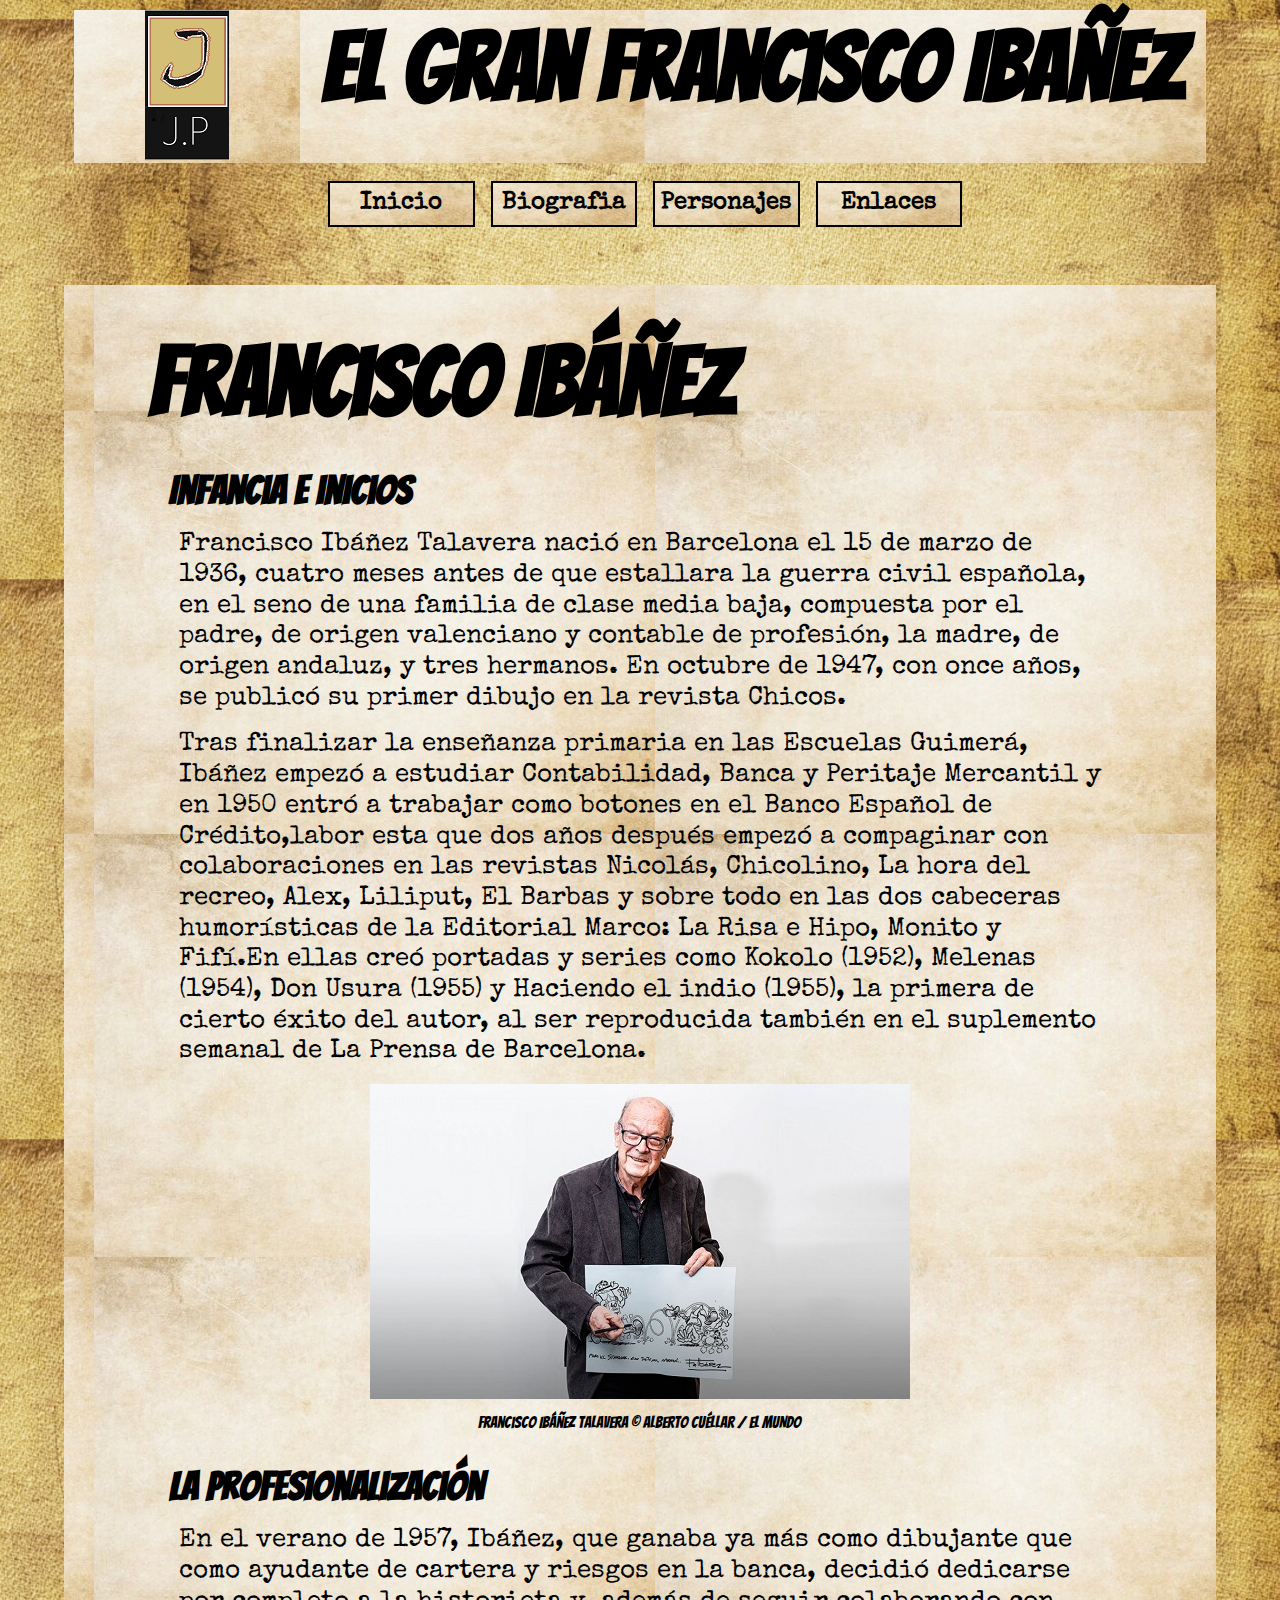
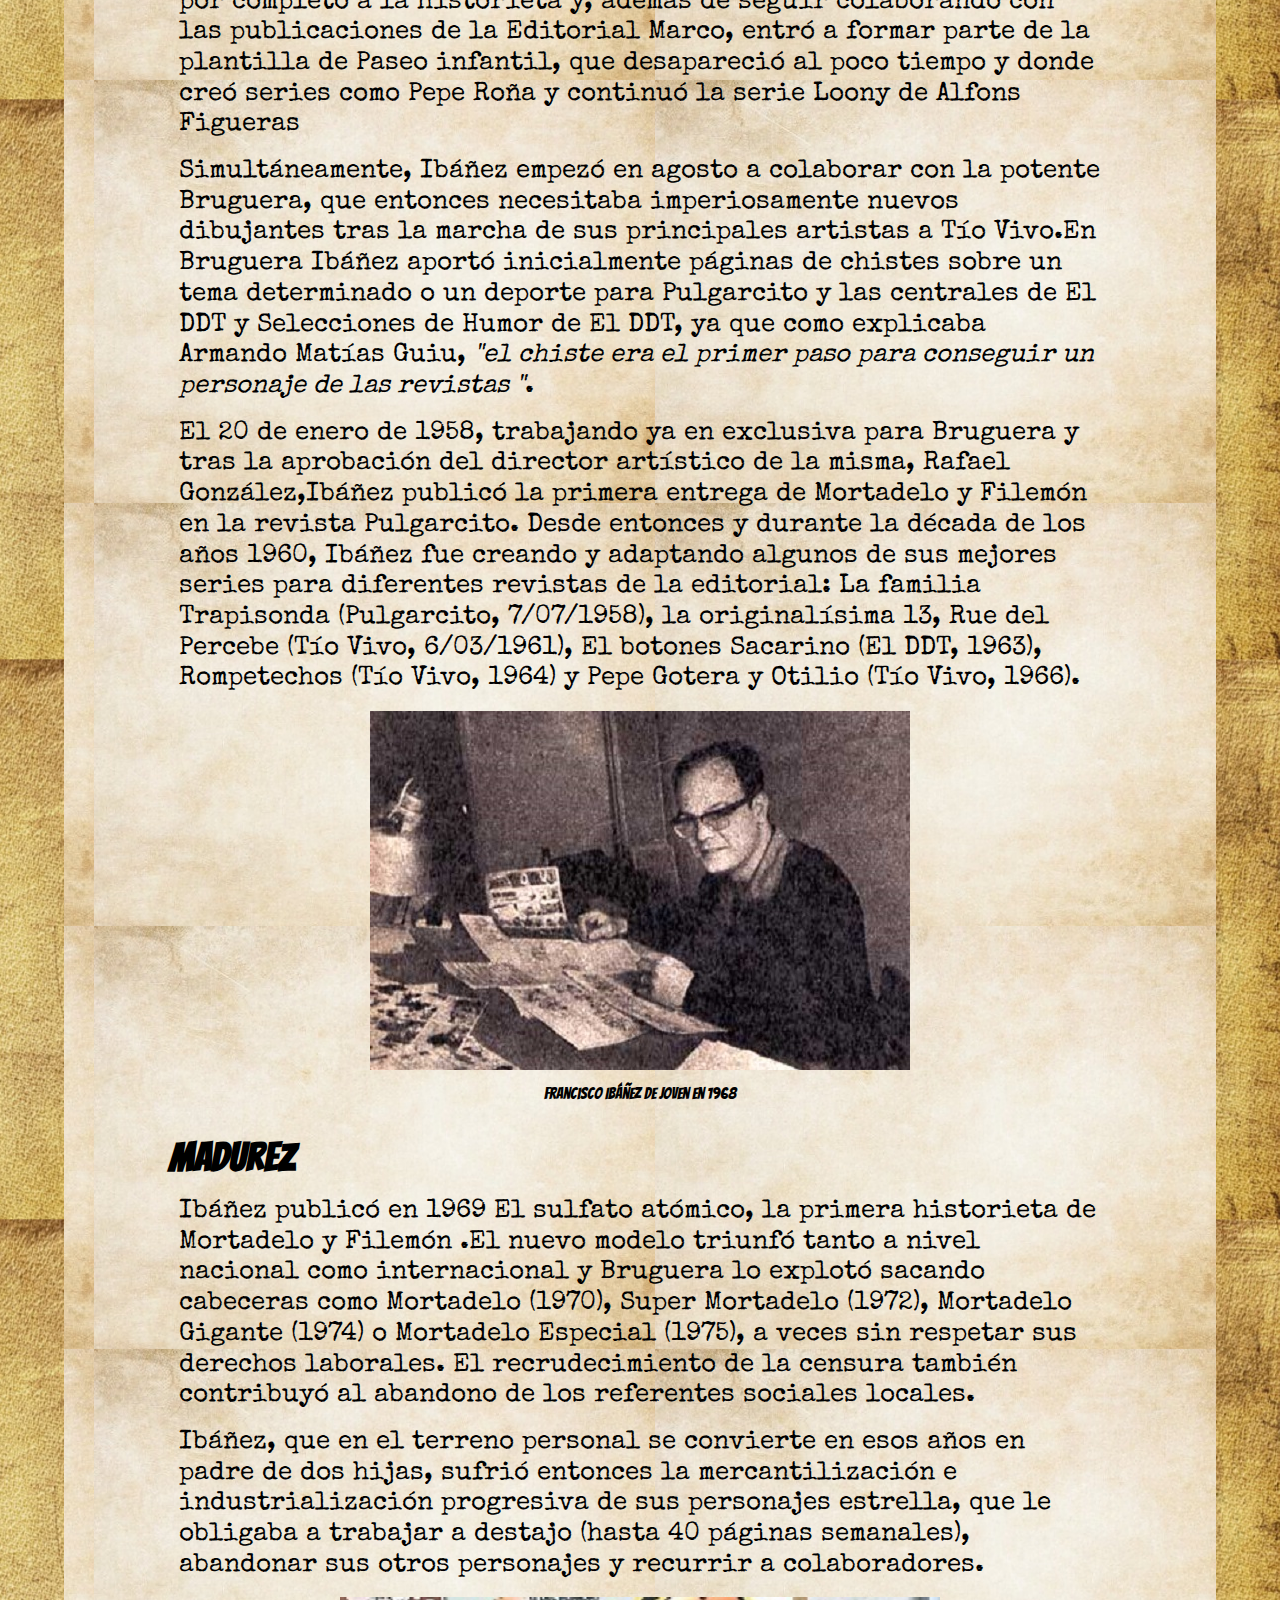
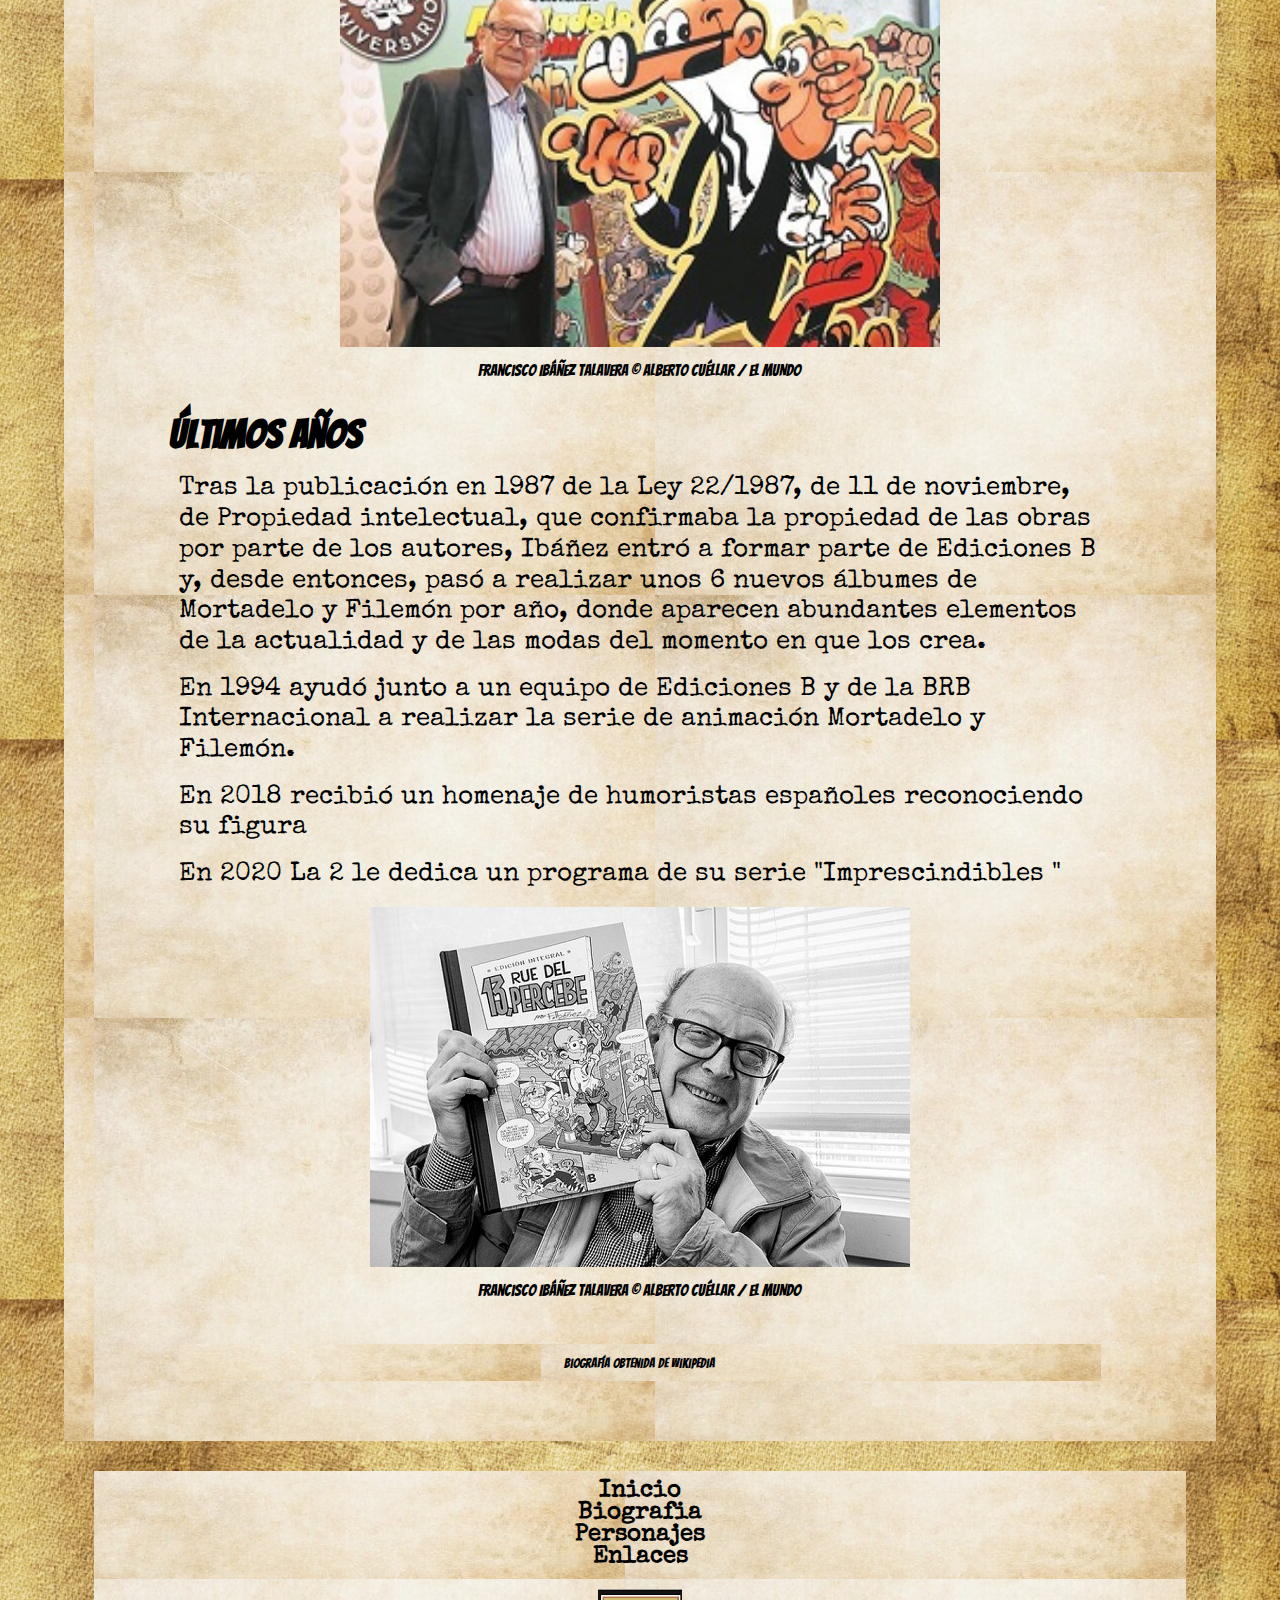
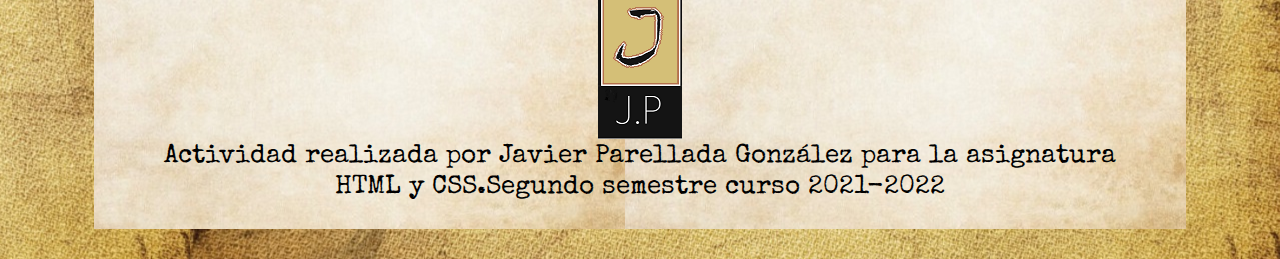
==== commit e30ee5ae: "subida ejercicios" ====
--- a/biografia.html
+++ b/biografia.html
@@ -23,10 +23,10 @@
     </header>
     <nav class="menu">
         <ul>
-            <li><a href="index.html">Inicio</a></li>
-            <li class="active"><a href="biografia.html">Biografia</a></li>
-            <li><a href="personajes.html">Personajes</a></li>
-            <li><a href="enlace.html">Enlaces</a></li>
+            <li><a href="index.html" alt="Página de inicio">Inicio</a></li>
+            <li><a class="active" href="biografia.html" alt="Biografia de Ibañez">Biografia</a></li>
+            <li><a href="personajes.html" alt="Lista de personajes">Personajes</a></li>
+            <li><a href="enlace.html" alt="Página de enlaces">Enlaces</a></li>
         </ul>
     </nav>
     <main>
@@ -72,9 +72,8 @@
                     <p>Ibáñez, que en el terreno personal se convierte en esos años en padre de dos hijas, sufrió entonces la mercantilización e industrialización progresiva de sus personajes estrella, que le obligaba a trabajar a destajo (hasta 40 páginas
                         semanales), abandonar sus otros personajes y recurrir a colaboradores.</p>
                     <figure>
-                        <img class="fotosb1 " srcset="img/ibañez2.jpg 540w,
-                        img/ibañez2_2.jpg 285w " sizes="(min-width: 992px) 540px,
-                        285px" src="img/ibañez2.jpg" alt="Una foto de Francisco Ibañez com Mortadelo y Filemón">
+                        <img class="fotosb " srcset="img/ibañez2.jpg 2x,
+                        img/ibañez2_2.jpg" src="img/ibañez2.jpg" alt="Una foto de Francisco Ibañez com Mortadelo y Filemón">
                         <figcaption>Francisco Ibáñez Talavera © Alberto Cuéllar / EL MUNDO</figcaption>
                     </figure>
                     <h2>Últimos años</h2>
@@ -102,10 +101,10 @@
 
         <div class="container ">
             <ul class="menufooter">
-                <li><a href="index.html">Inicio</a></li>
-                <li><a href="biografia.html">Biografia</a></li>
-                <li class="active"><a href="personajes.html">Personajes</a></li>
-                <li><a href="enlace.html">Enlaces</a></li>
+                <li><a href="index.html" alt="Página de inicio">Inicio</a></li>
+                <li><a class="active" href="biografia.html" alt="Biografia de Ibañez">Biografia</a></li>
+                <li><a href="personajes.html" alt="Lista de personajes">Personajes</a></li>
+                <li><a href="enlace.html" alt="Página de enlaces">Enlaces</a></li>
             </ul>
         </div>
         <div class="container ">
--- a/css/styles.css
+++ b/css/styles.css
@@ -1,595 +1,642 @@
- * {
-     margin: 0;
-     padding: 0;
-     box-sizing: border-box;
- }
- 
- body {
-     font-family: 'Bangers', sans-serif;
-     font-weight: 400;
-     font-size: 100%;
-     overflow-x: hidden;
-     word-wrap: break-word;
-     background: url(../img/papel.jpg) 100% 100% repeat;
- }
- 
- h1 {
-     font-size: 1.8rem;
-     line-height: 1.2;
-     font-weight: 800;
-     margin-top: 0;
-     margin-bottom: 0;
-     text-align: center;
- }
- 
- h2 {
-     font-size: 1.5rem;
-     line-height: 1em;
-     font-weight: 800;
-     padding: 20px;
-     text-align: center;
- }
- 
- h3 {
-     font-size: 1.25rem;
-     margin-bottom: 1rem;
-     font-weight: 600;
- }
- 
- p {
-     line-height: 1.2;
-     margin-bottom: 1rem;
-     font-family: 'Special Elite', cursive;
- }
- 
- a {
-     font-size: .8rem;
-     margin-top: 5px;
-     text-decoration: none;
-     color: black;
- }
- 
- a:hover {
-     color: red
- }
- 
- figcaption {
-     text-align: center;
-     padding: 15px;
- }
- 
- @media (min-width: 992px) {
+     * {
+         margin: 0;
+         padding: 0;
+         box-sizing: border-box;
+     }
+     
+     body {
+         font-family: 'Bangers', sans-serif;
+         font-weight: 400;
+         font-size: 100%;
+         overflow-x: hidden;
+         word-wrap: break-word;
+         background: url(../img/papel.jpg) 100% 100% repeat;
+     }
+     
      h1 {
-         font-size: 6rem;
-     }
+         font-size: 1.8rem;
+         line-height: 1.2;
+         font-weight: 800;
+         margin-top: 0;
+         margin-bottom: 0;
+         text-align: center;
+     }
+     
      h2 {
-         font-size: 2.5rem;
-         text-align: center;
-     }
+         font-size: 1.5rem;
+         line-height: 1em;
+         font-weight: 800;
+         padding: 20px;
+         text-align: center;
+     }
+     
      h3 {
-         font-size: 1.5rem;
-     }
+         font-size: 1.25rem;
+         margin-bottom: 1rem;
+         font-weight: 600;
+     }
+     
      p {
-         font-size: 1.6rem;
-         padding-left: 30px;
-         padding-right: 30px;
-     }
- }
- /****************************
+         line-height: 1.2;
+         margin-bottom: 1rem;
+         font-family: 'Special Elite', cursive;
+     }
+     
+     a {
+         font-size: .8rem;
+         margin-top: 5px;
+         text-decoration: none;
+         color: black;
+     }
+     
+     a:hover {
+         color: red
+     }
+     
+     figcaption {
+         text-align: center;
+         padding: 15px;
+     }
+     
+     @media (min-width: 992px) {
+         h1 {
+             font-size: 6rem;
+         }
+         h2 {
+             font-size: 2.5rem;
+             text-align: center;
+         }
+         h3 {
+             font-size: 1.5rem;
+         }
+         p {
+             font-size: 1.6rem;
+             padding-left: 30px;
+             padding-right: 30px;
+         }
+     }
+     /****************************
       Contenedores del sitio
      *****************************/
- 
- div {
-     background: url(../img/papelclaro.jpg) 100% 100% repeat;
- }
- 
- main {
-     width: 90%;
-     margin: auto;
- }
- 
- header {
-     padding: 10px 0 10px 0;
-     width: 90%;
- }
- 
- footer {
-     padding: 30px;
-     text-align: center;
-     width: 90%;
-     margin: auto;
- }
- 
- .container,
- .video,
- section {
-     margin-right: auto;
-     margin-left: auto;
-     padding: 10px;
- }
- 
- section {
-     padding-bottom: 20px;
- }
- 
- @media (min-width: 992px) {
-     .titulopagina {
+     
+     div {
+         background: url(../img/papelclaro.jpg) 100% 100% repeat;
+     }
+     
+     main {
+         width: 90%;
+         margin: auto;
+     }
+     
+     header {
+         padding: 10px 0 10px 0;
+         width: 90%;
+     }
+     
+     footer {
+         padding: 30px;
+         text-align: center;
+         width: 90%;
+         margin: auto;
+     }
+     
+     .container,
+     .video,
+     section {
+         margin-right: auto;
+         margin-left: auto;
+         padding: 10px;
+     }
+     
+     section {
+         padding-bottom: 20px;
+     }
+     
+     @media (min-width: 992px) {
+         .titulopagina {
+             padding: 0;
+             margin: 0;
+             width: 80%;
+             margin: auto;
+             text-align: center;
+         }
+         section {
+             padding-bottom: 5px;
+         }
+     }
+     /****************************
+         Contenidos del header
+        *****************************/
+     
+     header {
+         text-align: center;
+     }
+     
+     .foto {
+         flex: 1;
+         padding-right: 0px;
+     }
+     
+     .ibañez {
+         width: auto;
+         height: 100px;
+         border-radius: 50%;
+         box-shadow: 0 0 0 3px black;
+     }
+     
+     .cabecera {
+         flex: 3;
          padding: 0;
          margin: 0;
-         width: 80%;
-         margin: auto;
-         text-align: center;
-     }
-     section {
-         padding-bottom: 5px;
-     }
- }
- /****************************
-         Contenidos del header
-        *****************************/
- 
- header {
-     text-align: center;
-     background: url(../img/papel.jpg) 100% 100% repeat;
- }
- 
- .foto {
-     flex: 1;
-     background: url(../img/papel.jpg) 100% 100% repeat;
-     padding-right: 0px;
- }
- 
- .ibañez {
-     width: auto;
-     height: 100px;
-     border-radius: 50%;
-     box-shadow: 0 0 0 3px black;
- }
- 
- .cabecera {
-     flex: 3;
-     padding: 0;
-     margin: 0;
-     text-align: center;
-     flex: 1;
-     background: url(../img/papel.jpg) 100% 100% repeat;
- }
- 
- @media (min-width: 992px) {
-     header {
-         display: flex;
-     }
-     .foto {
+         text-align: center;
          flex: 1;
-         background: url(../img/papel.jpg) 100% 100% repeat;
-         padding-right: 0px;
-     }
-     .cabecera {
-         flex: 4;
-         padding-right: 0px;
-     }
- }
- /****************************
+     }
+     
+     @media (min-width: 992px) {
+         header {
+             display: flex;
+         }
+         .foto {
+             flex: 1;
+             padding-right: 0px;
+         }
+         .cabecera {
+             flex: 4;
+             padding-right: 0px;
+         }
+     }
+     /****************************
          Contenidos página principal
         *****************************/
- 
- svg {
-     animation: mortadelo;
-     animation-duration: 20s;
-     animation-iteration-count: infinite;
-     width: 100%;
- }
- 
- @keyframes mortadelo {
-     from {
-         margin-left: 10%;
-         width: 0%
-     }
-     to {
-         margin-right: 10%;
-         width: 300%;
-     }
- }
- 
- .indexx .container p {
-     padding: 0;
- }
- 
- .img-index {
-     height: auto;
-     width: 100%;
-     display: block;
-     margin-left: auto;
-     margin-right: auto;
-     margin-top: 15px;
-     margin-bottom: 15px;
-     transition: width 2s, height 2s
- }
- 
- .img-index:hover {
-     width: 200px;
-     height: 200px;
- }
- 
- .index {
-     width: 100%;
-     height: auto;
-     padding: 10px;
- }
- 
- .indexx .container {
-     height: auto;
-     width: 100%;
-     box-shadow: 0 0 0 5px white;
-     margin-top: 30px;
-     margin-bottom: 30px;
- }
- 
- .indexx {
-     height: auto;
-     width: 100%;
-     padding-bottom: 30px;
- }
- 
- @media (min-width: 992px) {
+     
      svg {
-         animation-duration: 6s;
-     }
+         animation: mortadelo 3s infinite ease-in;
+         width: 100%;
+     }
+     
+     @keyframes mortadelo {
+         from {
+             transform: translate(0%, 0);
+         }
+         to {
+             transform: translate(90vw, 0);
+         }
+     }
+     
+     .indexx .container p {
+         padding: 0;
+     }
+     
+     .img-index {
+         height: auto;
+         width: 100%;
+         display: block;
+         margin-left: auto;
+         margin-right: auto;
+         margin-top: 15px;
+         margin-bottom: 15px;
+         transition: width 2s, height 2s
+     }
+     
+     .img-index:hover {
+         width: 200px;
+         height: 200px;
+     }
+     
+     .index {
+         width: 100%;
+         height: auto;
+         padding: 10px;
+     }
+     
      .indexx .container {
-         display: flex;
-     }
+         height: auto;
+         width: 100%;
+         box-shadow: 0 0 0 5px white;
+         margin-top: 30px;
+         margin-bottom: 30px;
+     }
+     
      .indexx {
-         display: grid;
-         grid-template-columns: 1fr 1fr 1fr 1fr 1fr 1fr;
-         grid-template-rows: 1fr 1fr 1fr;
-     }
-     .indexx .container:nth-child(1) {
-         grid-column-start: 2;
-         grid-column-end: 5;
-         grid-row: 1;
-     }
-     .indexx .container:nth-child(2) {
-         grid-column-start: 3;
-         grid-column-end: 6;
-         grid-row: 2;
-     }
-     .indexx .container:nth-child(3) {
-         grid-column-start: 2;
-         grid-column-end: 5;
-         grid-row: 3;
-     }
- }
- /****************************
+         height: auto;
+         width: 100%;
+         padding-bottom: 30px;
+     }
+     
+     @media (min-width: 992px) {
+         svg {
+             animation-duration: 6s;
+         }
+         .indexx .container {
+             display: flex;
+         }
+         .indexx {
+             display: grid;
+             grid-template-columns: 1fr 1fr 1fr 1fr 1fr 1fr;
+             grid-template-rows: 1fr 1fr 1fr;
+         }
+         .indexx .container:nth-child(1) {
+             grid-column-start: 2;
+             grid-column-end: 5;
+             grid-row: 1;
+         }
+         .indexx .container:nth-child(2) {
+             grid-column-start: 3;
+             grid-column-end: 6;
+             grid-row: 2;
+         }
+         .indexx .container:nth-child(3) {
+             grid-column-start: 2;
+             grid-column-end: 5;
+             grid-row: 3;
+         }
+     }
+     /****************************
       Menú de navegación del sitio
  *****************************/
- 
- nav {
-     width: 90%;
-     margin: auto;
- }
- 
- .menu>ul>li {
-     box-shadow: 0 0 0 2px black;
-     flex: 1;
-     margin: 10px;
-     justify-content: space-between;
-     text-align: center;
-     line-height: 30px;
-     background: url(../img/papelclaro.jpg) 100% 100% repeat;
-     font-family: 'Special Elite', cursive;
- }
- 
- .menu>ul>li>a {
-     text-decoration: none;
-     color: black;
- }
- 
- .menu>ul>li>a:hover {
-     color: red;
- }
- 
- nav li.active a {
-     font-weight: 800;
-     color: red;
- }
- 
- .menu>ul {
-     padding: 0px;
-     display: flex;
-     list-style: none;
- }
- 
- .menufooter {
-     list-style: none;
-     display: flex;
-     flex-direction: column;
-     justify-content: space-around;
- }
- 
- .menufooter li {
-     text-align: center;
-     font-family: 'Special Elite', cursive;
-     font-weight: bolder;
-     line-height: 20px;
- }
- 
- @media (min-width: 992px) {
+     
      nav {
-         width: 50%;
-         margin: auto;
-         padding-bottom: 50px;
-     }
-     nav ul {
+         width: 90%;
+         margin: auto;
+     }
+     
+     .menu>ul>li {
+         box-shadow: 0 0 0 2px black;
+         flex: 1;
+         margin: 10px;
+         justify-content: space-between;
+         text-align: center;
+         line-height: 30px;
+         background: url(../img/papelclaro.jpg) 100% 100% repeat;
+         font-family: 'Special Elite', cursive;
+     }
+     
+     .menu>ul>li>a {
+         text-decoration: none;
+         color: black;
+     }
+     
+     .menu>ul>li>a:hover {
+         color: red;
+     }
+     
+     nav li.active a {
+         font-weight: 800;
+         color: red;
+     }
+     
+     .menu>ul {
+         padding: 0px;
          display: flex;
-     }
-     nav ul li {
-         text-align: center;
-         margin-right: 30px;
+         list-style: none;
+     }
+     
+     .menufooter {
+         list-style: none;
+         display: flex;
+         flex-direction: column;
+         justify-content: space-around;
+     }
+     
+     .menufooter li {
+         text-align: center;
          font-family: 'Special Elite', cursive;
          font-weight: bolder;
-         padding: 5px;
-     }
-     nav ul li:last-child {
-         margin-right: 0;
-     }
-     nav ul li a,
-     .menufooter li a {
-         font-size: 1.5rem;
-     }
- }
- /****************************
+         line-height: 20px;
+     }
+     
+     @media (min-width: 992px) {
+         nav {
+             width: 50%;
+             margin: auto;
+             padding-bottom: 50px;
+         }
+         nav ul {
+             display: flex;
+         }
+         nav ul li {
+             text-align: center;
+             margin-right: 30px;
+             font-family: 'Special Elite', cursive;
+             font-weight: bolder;
+             padding: 5px;
+         }
+         nav ul li:last-child {
+             margin-right: 0;
+         }
+         nav ul li a,
+         .menufooter li a {
+             font-size: 1.5rem;
+         }
+     }
+     /****************************
   ENLACES DE PÁGINA
     *****************************/
- 
- .leermas {
-     color: red
- }
- /****************************
+     
+     .leermas {
+         color: red
+     }
+     /****************************
       Contenido Lista PERSONAJES
  *****************************/
- 
- .figPortada {
-     display: none;
-     transition: all .5s;
- }
- 
- .figPortada:hover>figcaption {
-     display: block;
-     transition: all .5s;
- }
- 
- .personaje {
-     margin-bottom: 20px;
- }
- 
- .portada {
-     height: auto;
-     display: block;
-     margin-left: auto;
-     margin-right: auto;
- }
- 
- @media (min-width: 992px) {
-     .personajes {
-         display: grid;
-         grid-template-columns: 1fr;
-         grid-template-rows: 1fr 1fr 1fr 1fr;
-         background-image: none;
-     }
+     
+     .figPortada {
+         display: none;
+         transition: all .5s;
+     }
+     
+     .figPortada:hover>figcaption {
+         display: block;
+         transition: all .5s;
+     }
+     
      .personaje {
-         display: flex;
-     }
- }
- 
- @media (orientation:landscape) {
-     .personajes {
-         display: grid;
-         grid-template-columns: 1fr;
-         grid-template-rows: 1fr 1fr 1fr 1fr;
-         background-image: none;
-     }
- }
- /****************************
+         margin-bottom: 20px;
+     }
+     
+     .portada {
+         height: auto;
+         display: block;
+         margin-left: auto;
+         margin-right: auto;
+     }
+     
+     @media (min-width: 992px) {
+         .personajes {
+             display: grid;
+             grid-template-columns: 1fr;
+             grid-template-rows: 1fr 1fr 1fr 1fr;
+             background-image: none;
+         }
+         .personaje {
+             display: flex;
+         }
+     }
+     
+     @media (orientation:landscape) {
+         .personajes {
+             display: grid;
+             grid-template-columns: 1fr;
+             grid-template-rows: 1fr 1fr 1fr 1fr;
+             background-image: none;
+         }
+     }
+     /****************************
       Contenido detalle PERSONAJES
  *****************************/
- 
- .portadaPer {
-     display: block;
-     margin-left: auto;
-     margin-right: auto;
-     margin-top: 15px;
-     margin-bottom: 15px;
- }
- 
- .fotosp {
-     height: 220px;
-     width: 98%;
-     display: block;
-     margin: auto;
- }
- 
- article {
-     margin-bottom: 30px;
-     margin: auto;
- }
- 
- .fotosPersonajes1 .container {
-     width: 100%;
-     border-color: burlywood;
-     border-width: 4px;
-     border-style: solid;
- }
- 
- figure p {
-     font-family: 'Bangers', sans-serif;
-     background-color: white;
-     size: 3rem;
-     margin-bottom: 0;
-     width: 98%;
-     display: block;
-     margin: auto;
-     text-align: center;
-     border-color: black;
-     border-width: 1px;
-     border-style: solid;
- }
- 
- @media (min-width: 992px) {
-     iframe {
-         width: 560px;
-         height: 315px;
-     }
+     
+     .portadaPer {
+         display: block;
+         margin-left: auto;
+         margin-right: auto;
+         margin-top: 15px;
+         margin-bottom: 15px;
+     }
+     
      .fotosp {
-         height: 260px;
-         width: 300px;
-     }
+         height: 220px;
+         width: 98%;
+         display: block;
+         margin: auto;
+         animation: Circulo 4s infinite;
+     }
+     
+     @keyframes Circulo {
+         0% {
+             clip-path: circle(12.3% at 50% 50%);
+         }
+         25% {
+             clip-path: circle(31.6% at 50% 50%);
+         }
+         50% {
+             clip-path: circle(45.4% at 50% 50%);
+         }
+         75% {
+             clip-path: circle(57.6% at 50% 50%);
+         }
+         100% {
+             clip-path: circle(70.7% at 50% 50%);
+         }
+     }
+     
+     article {
+         margin-bottom: 30px;
+         margin: auto;
+     }
+     
+     .fotosPersonajes1 .container {
+         width: 100%;
+         border-color: burlywood;
+         border-width: 4px;
+         border-style: solid;
+     }
+     
      figure p {
-         width: 300px;
-     }
-     .video figure p {
-         width: 70%;
-     }
-     .fotosPersonajes1 {
-         display: grid;
-         grid-template-columns: 1fr 1fr 1fr;
-         grid-template-rows: .25fr 1fr 1fr;
-         background-image: none;
-     }
-     .sacarino .fotosPersonajes1,
-     .rompetechos .fotosPersonajes1,
-     .mortadelo .fotosPersonajes1 {
-         grid-template-columns: 1fr 1fr 1fr;
-         grid-template-rows: .25fr 1fr;
-     }
-     .rompetechos .fotosPersonajes1,
-     .pepe .fotosPersonajes1 {
-         grid-template-columns: 1fr 1fr;
-         grid-template-rows: .15fr 1fr;
-     }
-     .fotosPersonajes1 :nth-child(1) {
-         grid-column-start: 1;
-         grid-column-end: 4;
-         grid-row-start: 1;
-     }
-     .fotosPersonajes1 :nth-child(2) {
-         grid-column-start: 1;
-         grid-column-end: 1;
-         grid-row-start: 2;
-     }
-     .fotosPersonajes1 :nth-child(3) {
-         grid-column-start: 2;
-         grid-column-end: 2;
-         grid-row-start: 2;
-     }
-     .fotosPersonajes1 :nth-child(4) {
-         grid-column-start: 3;
-         grid-column-end: 3;
-         grid-row-start: 2;
-     }
-     .fotosPersonajes1 :nth-child(5) {
-         grid-column-start: 1;
-         grid-column-end: 1;
-         grid-row-start: 3;
-     }
-     .fotosPersonajes1 :nth-child(6) {
-         grid-column-start: 2;
-         grid-column-end: 2;
-         grid-row-start: 3;
-     }
-     .fotosPersonajes1 :nth-child(7) {
-         grid-column-start: 3;
-         grid-column-end: 3;
-         grid-row-start: 3;
-     }
- }
- 
- @media(max-width: 992px) and (orientation:landscape) {
-     .fotosp {
-         height: 260px;
-         width: 300px;
-     }
-     figure p {
-         width: 300px;
-     }
- }
- /****************************
+         font-family: 'Bangers', sans-serif;
+         background-color: white;
+         size: 3rem;
+         margin-bottom: 0;
+         width: 98%;
+         display: block;
+         margin: auto;
+         text-align: center;
+         border-color: black;
+         border-width: 1px;
+         border-style: solid;
+     }
+     
+     @media (min-width: 992px) {
+         iframe {
+             width: 560px;
+             height: 315px;
+         }
+         .fotosp {
+             height: 260px;
+             width: 300px;
+         }
+         figure p {
+             width: 300px;
+         }
+         .video figure p {
+             width: 70%;
+         }
+         .fotosPersonajes1 {
+             display: grid;
+             grid-template-columns: 1fr 1fr 1fr;
+             grid-template-rows: .25fr 1fr 1fr;
+             background-image: none;
+         }
+         .sacarino .fotosPersonajes1,
+         .rompetechos .fotosPersonajes1,
+         .mortadelo .fotosPersonajes1 {
+             grid-template-columns: 1fr 1fr 1fr;
+             grid-template-rows: .25fr 1fr;
+         }
+         .rompetechos .fotosPersonajes1,
+         .pepe .fotosPersonajes1 {
+             grid-template-columns: 1fr 1fr;
+             grid-template-rows: .15fr 1fr;
+         }
+         .fotosPersonajes1 :nth-child(1) {
+             grid-column-start: 1;
+             grid-column-end: 4;
+             grid-row-start: 1;
+         }
+         .fotosPersonajes1 :nth-child(2) {
+             grid-column-start: 1;
+             grid-column-end: 1;
+             grid-row-start: 2;
+         }
+         .fotosPersonajes1 :nth-child(3) {
+             grid-column-start: 2;
+             grid-column-end: 2;
+             grid-row-start: 2;
+         }
+         .fotosPersonajes1 :nth-child(4) {
+             grid-column-start: 3;
+             grid-column-end: 3;
+             grid-row-start: 2;
+         }
+         .fotosPersonajes1 :nth-child(5) {
+             grid-column-start: 1;
+             grid-column-end: 1;
+             grid-row-start: 3;
+         }
+         .fotosPersonajes1 :nth-child(6) {
+             grid-column-start: 2;
+             grid-column-end: 2;
+             grid-row-start: 3;
+         }
+         .fotosPersonajes1 :nth-child(7) {
+             grid-column-start: 3;
+             grid-column-end: 3;
+             grid-row-start: 3;
+         }
+     }
+     
+     @media(max-width: 992px) and (orientation:landscape) {
+         .fotosp {
+             height: 260px;
+             width: 300px;
+         }
+         figure p {
+             width: 300px;
+         }
+     }
+     /****************************
        Contenido BIOGRAFIA
      *****************************/
- 
- .bio header {
-     text-align: center;
-     background: none;
-     color: black;
-     margin-bottom: 30px;
-     margin: auto;
- }
- 
- .fotosb {
-     height: 220px;
-     width: 98%;
-     margin: auto;
-     display: block;
-     margin: auto;
- }
- 
- .fotosb1 {
-     margin: auto;
-     display: block;
-     clip-path: polygon(0% 15%, 15% 15%, 15% 0%, 85% 0%, 85% 15%, 100% 15%, 100% 85%, 85% 85%, 85% 100%, 15% 100%, 15% 85%, 0% 85%);
- }
- 
- @media (min-width: 992px) {
-     .fotosb {
-         height: 350px;
-         width: 600px;
-         margin: auto;
-     }
-     .bio {
-         padding: 20px;
-     }
-     .bio h2 {
-         text-align: left;
-     }
- }
- 
- @media(max-width: 992px) and (orientation:landscape) {
+     
+     .bio header {
+         text-align: center;
+         background: none;
+         color: black;
+         margin-bottom: 30px;
+         margin: auto;
+     }
+     
      .fotosb {
          height: 220px;
-         width: 70%;
-     }
- }
- /****************************
+         width: 98%;
+         margin: auto;
+         display: block;
+         margin: auto;
+     }
+     
+     .fotosb1 {
+         margin: auto;
+         display: block;
+         animation: bio 15s infinite;
+     }
+     
+     @keyframes bio {
+         0% {
+             clip-path: polygon(83% 12%, 100% 43%, 94% 78%, 68% 100%, 32% 100%, 6% 78%, 0% 43%, 17% 12%, 50% 0%);
+         }
+         10% {
+             clip-path: polygon( 100% 43%, 94% 78%, 68% 100%, 32% 100%, 6% 78%, 0% 43%, 17% 12%, 50% 0%, 83% 12%);
+         }
+         20% {
+             clip-path: polygon( 94% 78%, 68% 100%, 32% 100%, 6% 78%, 0% 43%, 17% 12%, 50% 0%, 83% 12%, 100% 43%);
+         }
+         30% {
+             clip-path: polygon( 68% 100%, 32% 100%, 6% 78%, 0% 43%, 17% 12%, 50% 0%, 83% 12%, 100% 43%, 94% 78%);
+         }
+         40% {
+             clip-path: polygon( 6% 78%, 0% 43%, 17% 12%, 50% 0%, 83% 12%, 100% 43%, 94% 78%, 68% 100%, 32% 100%);
+         }
+         50% {
+             clip-path: polygon( 0% 43%, 17% 12%, 50% 0%, 83% 12%, 100% 43%, 94% 78%, 68% 100%, 32% 100%, 6% 78%);
+         }
+         60% {
+             clip-path: polygon( 17% 12%, 50% 0%, 83% 12%, 100% 43%, 94% 78%, 68% 100%, 32% 100%, 6% 78%, 0% 43%);
+         }
+         70% {
+             clip-path: polygon( 50% 0%, 83% 12%, 100% 43%, 94% 78%, 68% 100%, 32% 100%, 6% 78%, 0% 43%, 17% 12%);
+         }
+         80% {
+             clip-path: polygon( 83% 12%, 100% 43%, 94% 78%, 68% 100%, 32% 100%, 6% 78%, 0% 43%, 17% 12%, 50% 0%);
+         }
+         90% {
+             clip-path: polygon( 100% 43%, 94% 78%, 68% 100%, 32% 100%, 6% 78%, 0% 43%, 17% 12%, 50% 0%, 83% 12%);
+         }
+         100% {
+             clip-path: polygon(94% 78%, 68% 100%, 32% 100%, 6% 78%, 0% 43%, 17% 12%, 50% 0%, 83% 12%, 100% 43%);
+         }
+     }
+     
+     @media (min-width: 992px) {
+         .fotosb {
+             height: 350px;
+             width: 600px;
+             margin: auto;
+         }
+         .bio {
+             padding: 20px;
+         }
+         .bio h2 {
+             text-align: left;
+         }
+     }
+     
+     @media(max-width: 992px) and (orientation:landscape) {
+         .fotosb {
+             height: 220px;
+             width: 70%;
+         }
+     }
+     /****************************
       Contenido LISTADO DE ENLACES
      *****************************/
- 
- .ListaEnlaces>li {
-     background: url(../img/papelclaro.jpg) 100% 100% repeat;
-     font-family: 'Special Elite', cursive;
- }
- 
- .ListaEnlaces>li>a {
-     text-decoration: none;
-     color: black;
-     font-size: 1rem;
-     line-height: 2rem;
-     font-weight: 600;
- }
- 
- .ListaEnlaces>li>a:hover {
-     color: red;
- }
- 
- .ListaEnlaces {
-     padding: 0px;
-     list-style: none;
- }
- 
- .enlaces {
-     height: 67vh;
- }
- 
- @media (min-width: 992px) {
+     
      .ListaEnlaces>li {
-         text-align: center;
-     }
- }+         background: url(../img/papelclaro.jpg) 100% 100% repeat;
+         font-family: 'Special Elite', cursive;
+     }
+     
+     .ListaEnlaces>li>a {
+         text-decoration: none;
+         color: black;
+         font-size: 1rem;
+         line-height: 2rem;
+         font-weight: 600;
+     }
+     
+     .ListaEnlaces>li>a:hover {
+         color: red;
+     }
+     
+     .ListaEnlaces {
+         padding: 0px;
+         list-style: none;
+     }
+     
+     .enlaces {
+         height: 67vh;
+     }
+     
+     @media (min-width: 992px) {
+         .ListaEnlaces>li {
+             text-align: center;
+         }
+     }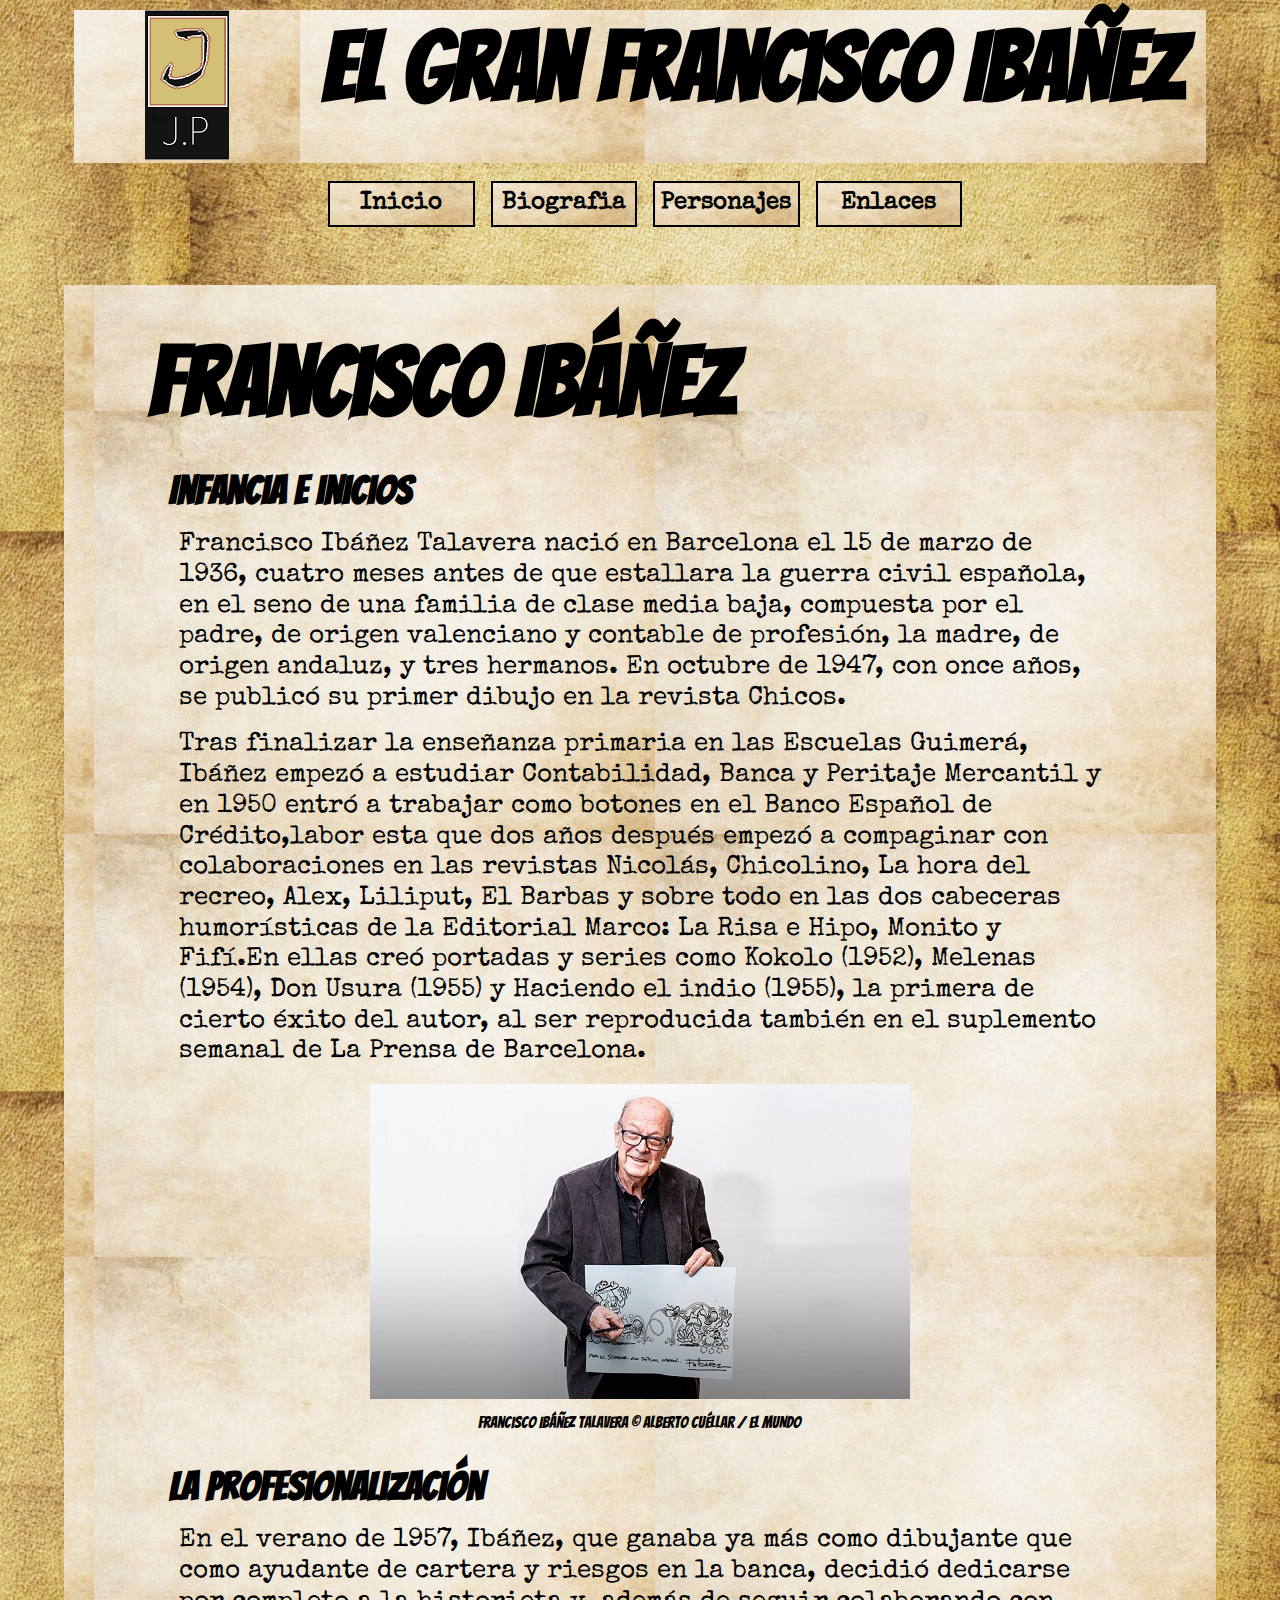
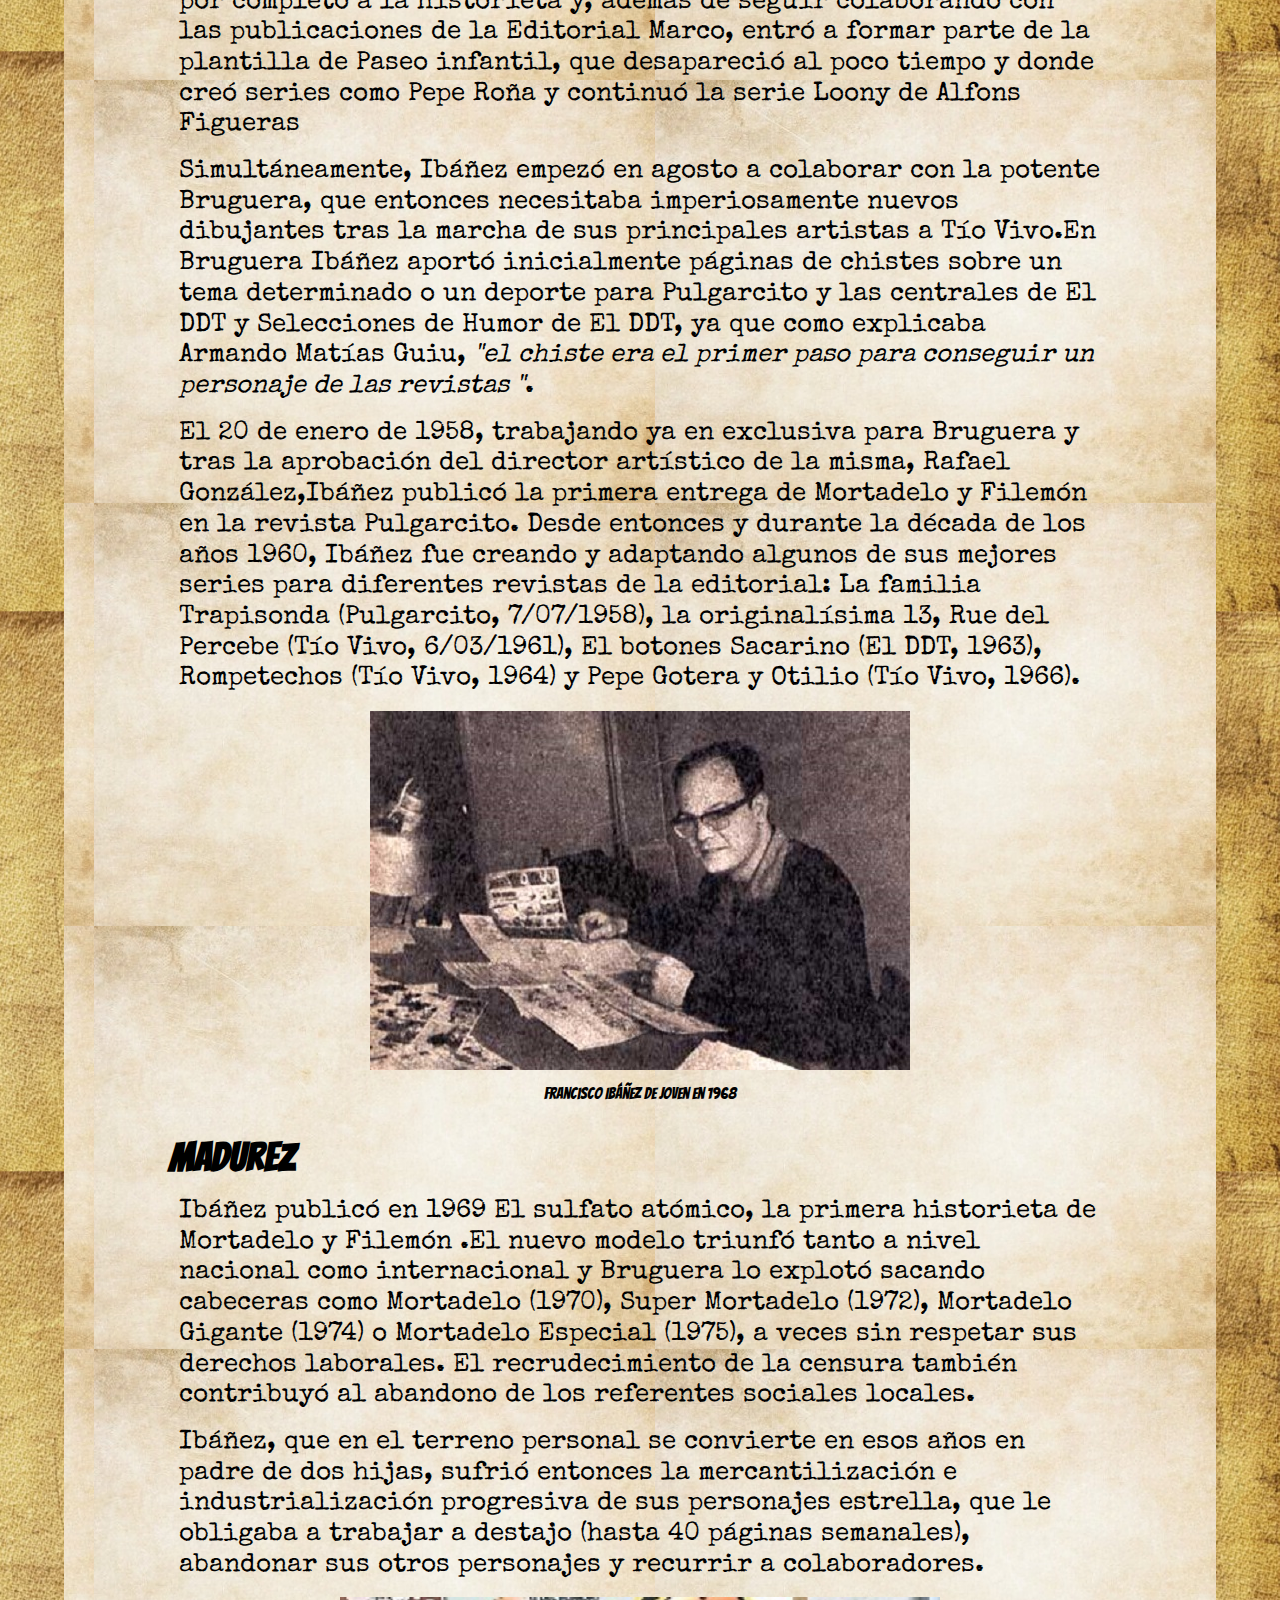
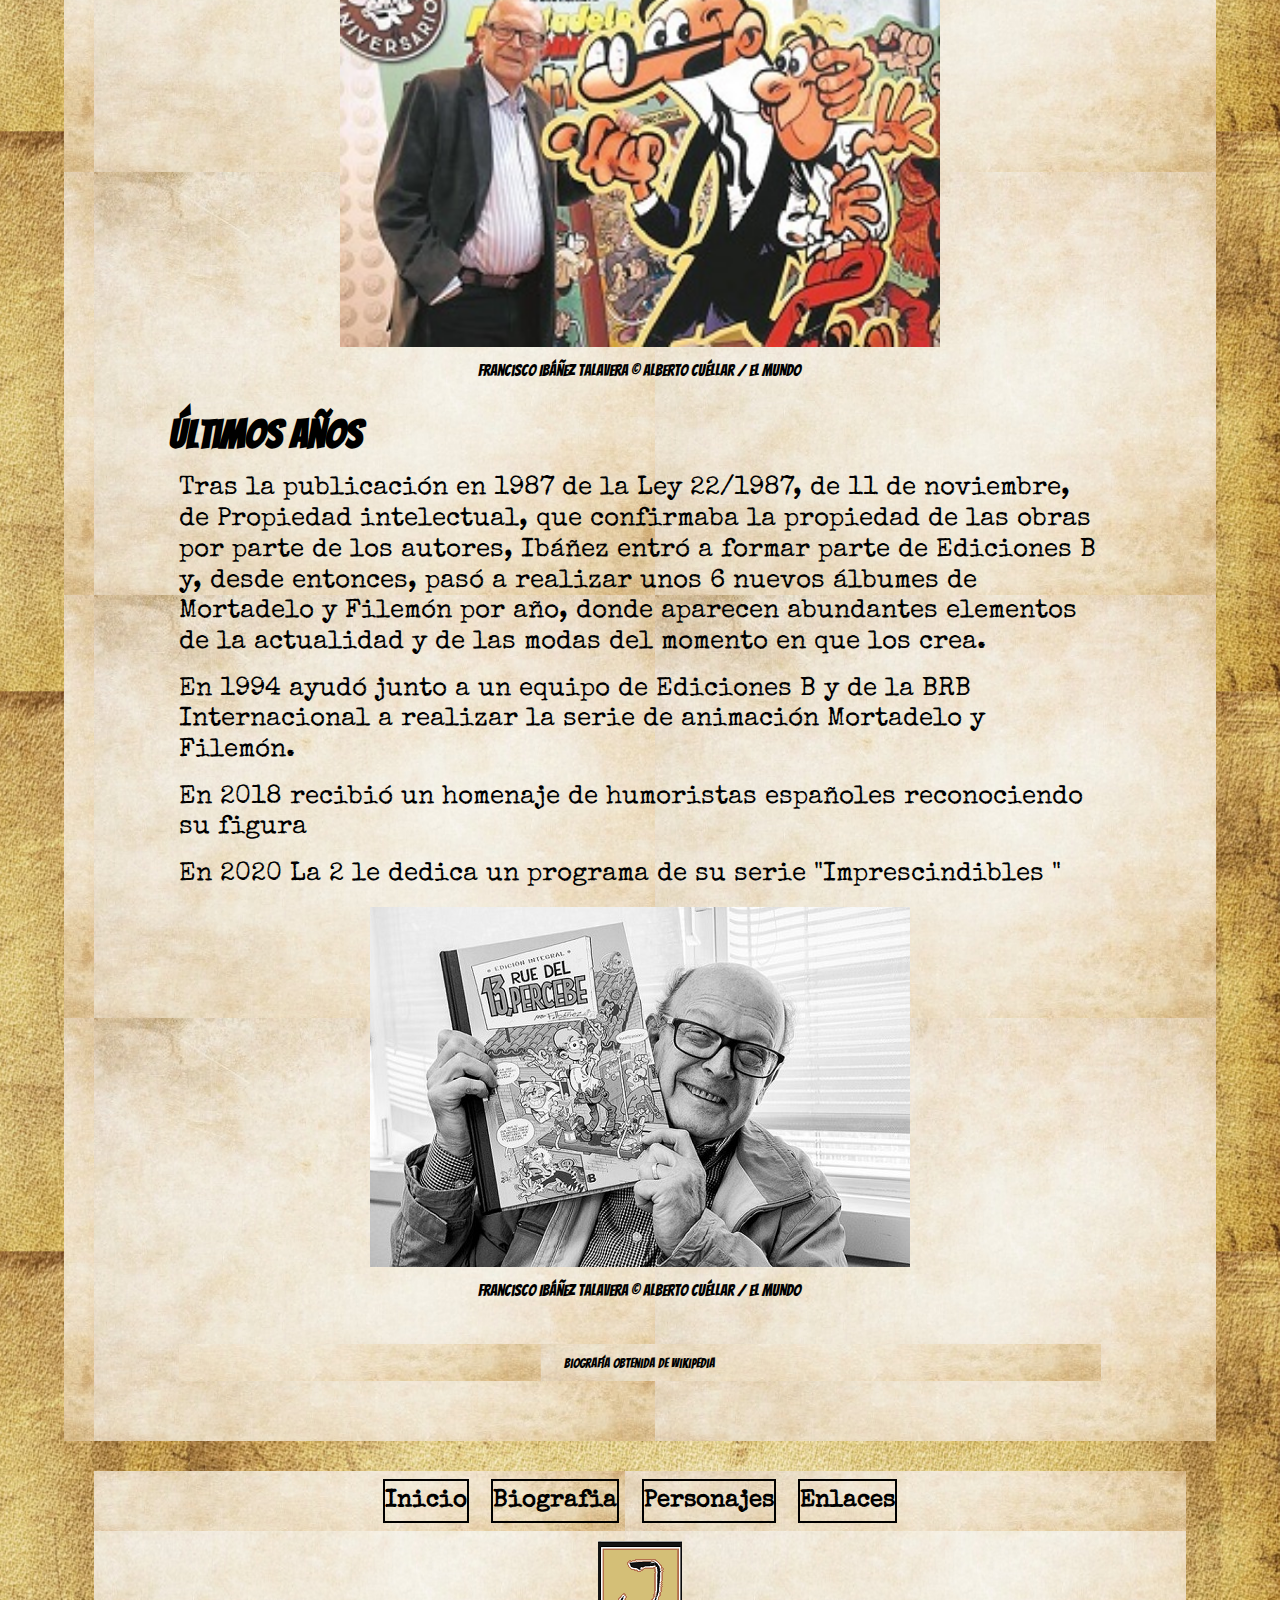
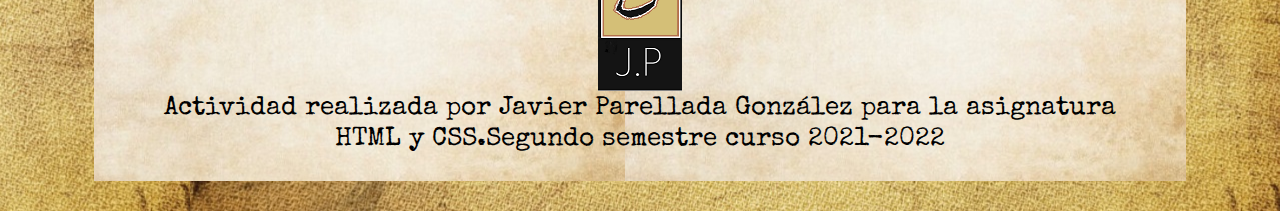
==== commit 9e742fae: "subida ejercicios" ====
--- a/biografia.html
+++ b/biografia.html
@@ -23,10 +23,10 @@
     </header>
     <nav class="menu">
         <ul>
-            <li><a href="index.html" alt="Página de inicio">Inicio</a></li>
-            <li><a class="active" href="biografia.html" alt="Biografia de Ibañez">Biografia</a></li>
-            <li><a href="personajes.html" alt="Lista de personajes">Personajes</a></li>
-            <li><a href="enlace.html" alt="Página de enlaces">Enlaces</a></li>
+            <li><a href="index.html">Inicio</a></li>
+            <li><a class="active" href="biografia.html">Biografia</a></li>
+            <li><a href="personajes.html">Personajes</a></li>
+            <li><a href="enlace.html">Enlaces</a></li>
         </ul>
     </nav>
     <main>
@@ -101,10 +101,10 @@
 
         <div class="container ">
             <ul class="menufooter">
-                <li><a href="index.html" alt="Página de inicio">Inicio</a></li>
-                <li><a class="active" href="biografia.html" alt="Biografia de Ibañez">Biografia</a></li>
-                <li><a href="personajes.html" alt="Lista de personajes">Personajes</a></li>
-                <li><a href="enlace.html" alt="Página de enlaces">Enlaces</a></li>
+                <li><a href="index.html">Inicio</a></li>
+                <li><a class="active" href="biografia.html">Biografia</a></li>
+                <li><a href="personajes.html">Personajes</a></li>
+                <li><a href="enlace.html">Enlaces</a></li>
             </ul>
         </div>
         <div class="container ">
--- a/css/styles.css
+++ b/css/styles.css
@@ -58,7 +58,7 @@
          padding: 15px;
      }
      
-     @media (min-width: 992px) {
+     @media (min-width: 1024px) {
          h1 {
              font-size: 6rem;
          }
@@ -112,7 +112,7 @@
          padding-bottom: 20px;
      }
      
-     @media (min-width: 992px) {
+     @media (min-width: 1024px) {
          .titulopagina {
              padding: 0;
              margin: 0;
@@ -152,7 +152,7 @@
          flex: 1;
      }
      
-     @media (min-width: 992px) {
+     @media (min-width: 1024px) {
          header {
              display: flex;
          }
@@ -223,7 +223,7 @@
          padding-bottom: 30px;
      }
      
-     @media (min-width: 992px) {
+     @media (min-width: 1024px) {
          svg {
              animation-duration: 6s;
          }
@@ -301,11 +301,15 @@
      .menufooter li {
          text-align: center;
          font-family: 'Special Elite', cursive;
-         font-weight: bolder;
-         line-height: 20px;
-     }
-     
-     @media (min-width: 992px) {
+     }
+     
+     .menufooter li a {
+         font-weight: 600;
+         line-height: 40px;
+         font-size: 1.5rem;
+     }
+     
+     @media (min-width: 1024px) {
          nav {
              width: 50%;
              margin: auto;
@@ -318,7 +322,7 @@
              text-align: center;
              margin-right: 30px;
              font-family: 'Special Elite', cursive;
-             font-weight: bolder;
+             font-weight: 600;
              padding: 5px;
          }
          nav ul li:last-child {
@@ -328,6 +332,14 @@
          .menufooter li a {
              font-size: 1.5rem;
          }
+         .menufooter {
+             margin: auto;
+             width: 50%;
+             flex-direction: row;
+         }
+         .menufooter li {
+             box-shadow: 0 0 0 2px black;
+         }
      }
      /****************************
   ENLACES DE PÁGINA
@@ -361,7 +373,7 @@
          margin-right: auto;
      }
      
-     @media (min-width: 992px) {
+     @media (min-width: 1024px) {
          .personajes {
              display: grid;
              grid-template-columns: 1fr;
@@ -445,7 +457,14 @@
          border-style: solid;
      }
      
-     @media (min-width: 992px) {
+     @media (min-width: 768px) and (max-width: 1024px) {
+         .fotosPersonajes1 figure {
+             margin: auto;
+             width: 60%;
+         }
+     }
+     
+     @media (min-width: 1024px) {
          iframe {
              width: 560px;
              height: 315px;
@@ -513,16 +532,6 @@
              grid-row-start: 3;
          }
      }
-     
-     @media(max-width: 992px) and (orientation:landscape) {
-         .fotosp {
-             height: 260px;
-             width: 300px;
-         }
-         figure p {
-             width: 300px;
-         }
-     }
      /****************************
        Contenido BIOGRAFIA
      *****************************/
@@ -585,7 +594,7 @@
          }
      }
      
-     @media (min-width: 992px) {
+     @media (min-width: 1024px) {
          .fotosb {
              height: 350px;
              width: 600px;
@@ -632,10 +641,10 @@
      }
      
      .enlaces {
-         height: 67vh;
-     }
-     
-     @media (min-width: 992px) {
+         height: 57vh;
+     }
+     
+     @media (min-width: 1024px) {
          .ListaEnlaces>li {
              text-align: center;
          }
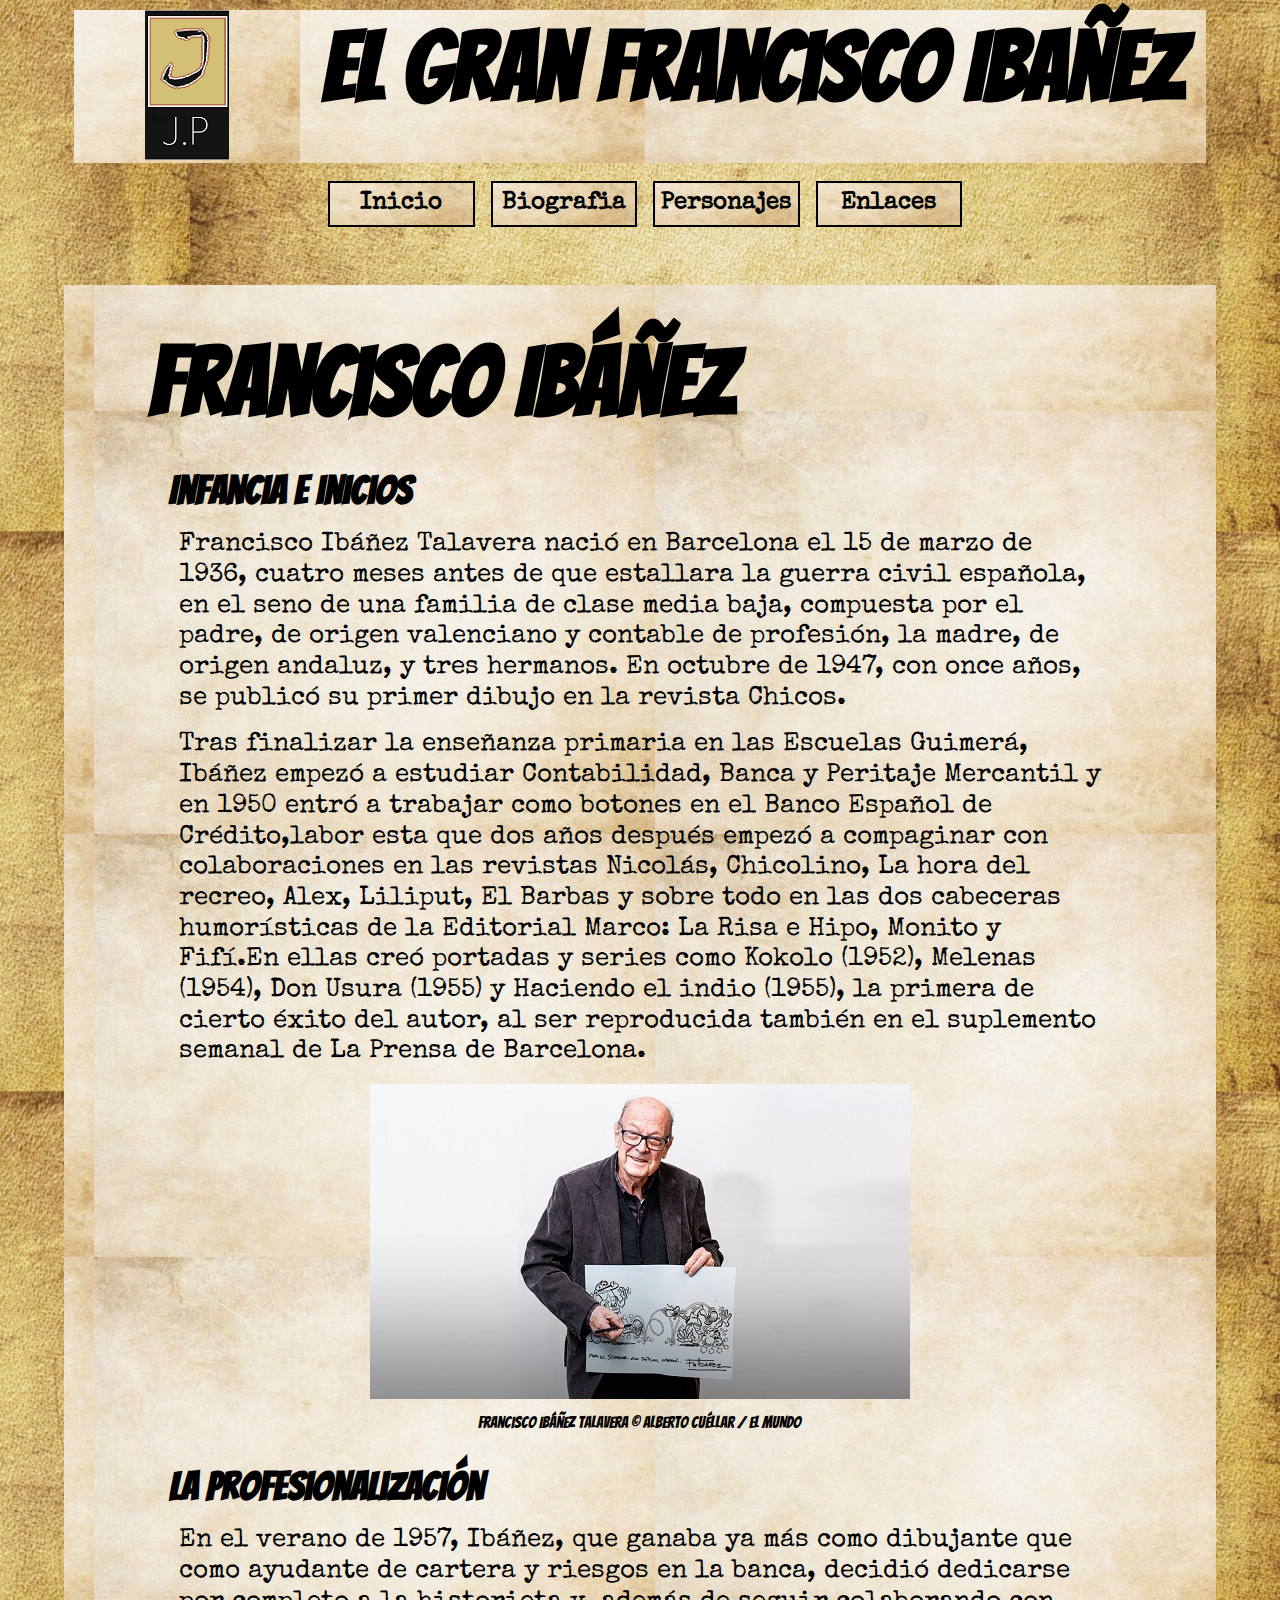
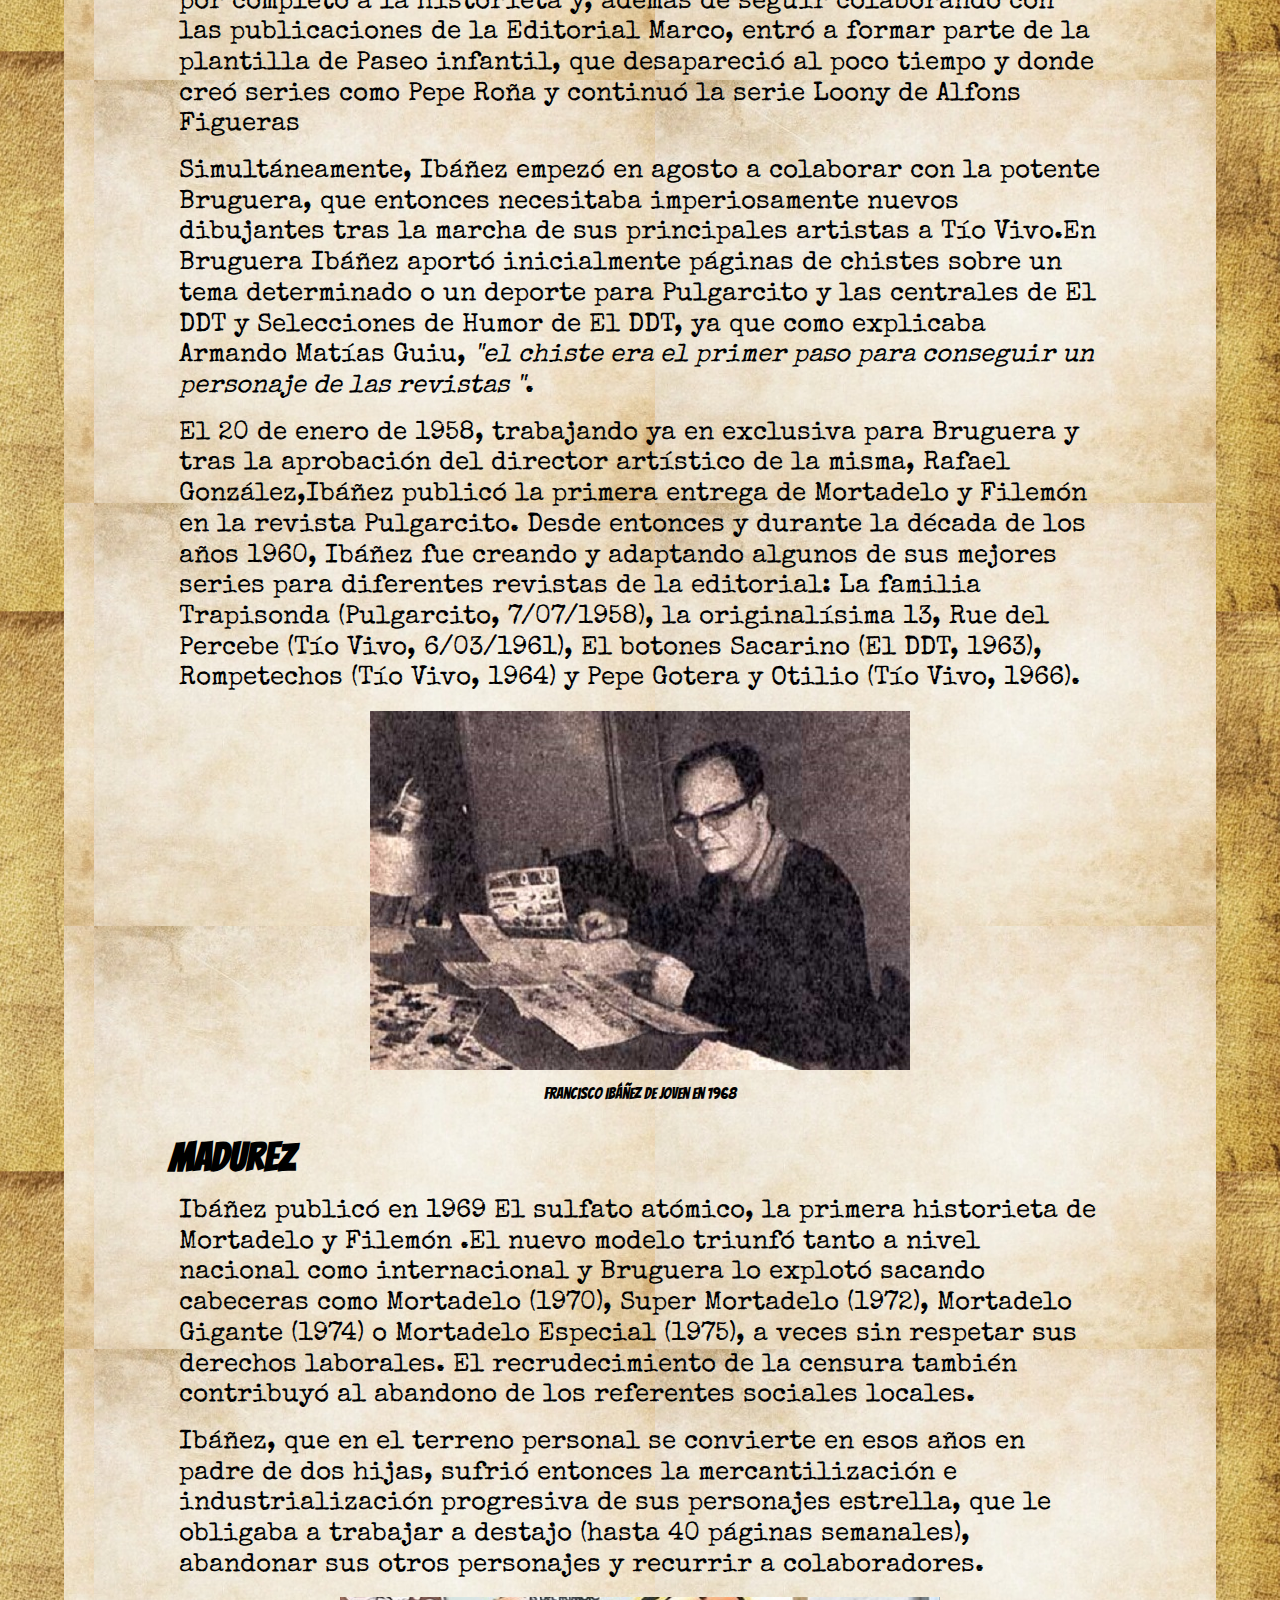
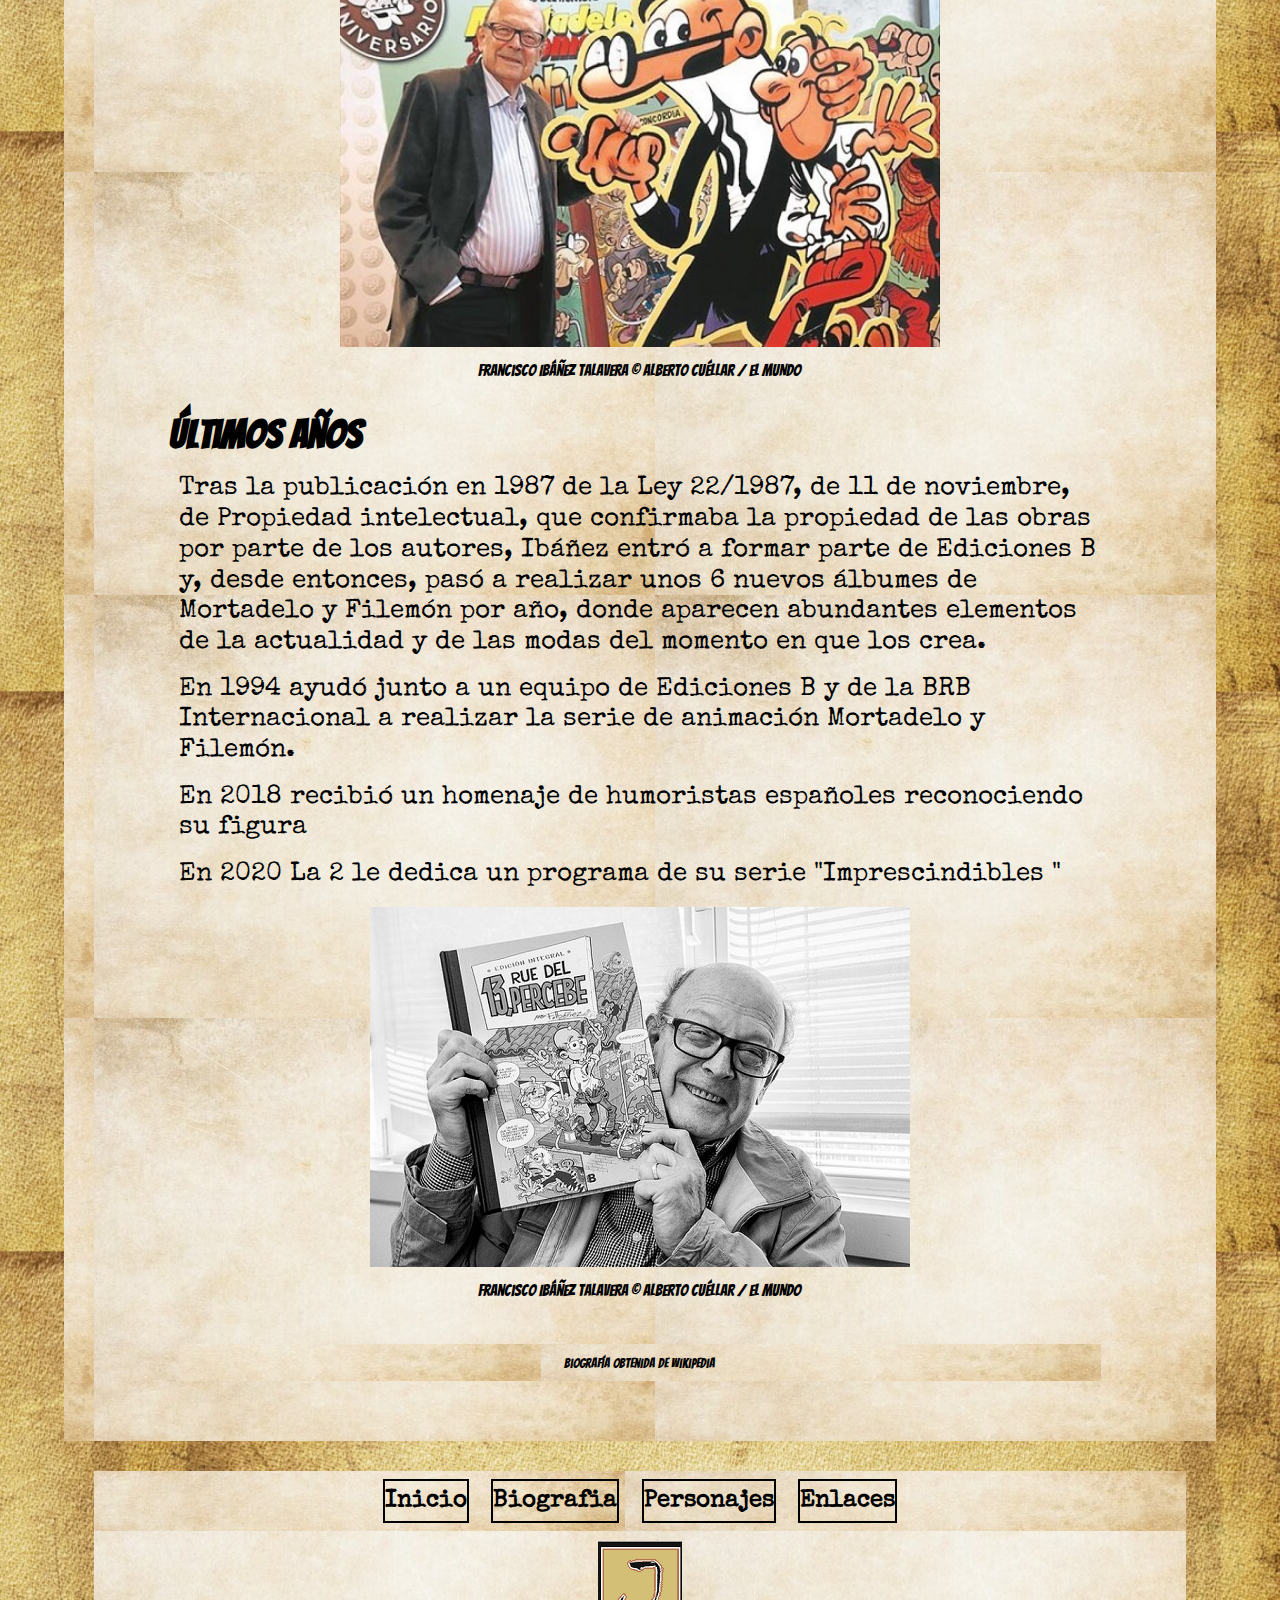
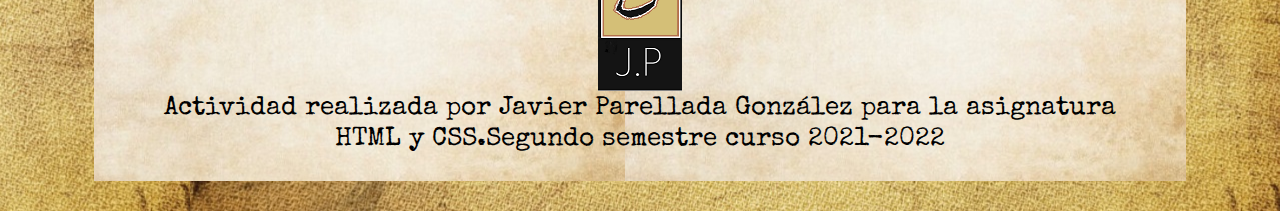
==== commit 32e7a60e: "subida ejercicios" ====
--- a/biografia.html
+++ b/biografia.html
@@ -10,7 +10,6 @@
     <link rel="preconnect" href="https://fonts.gstatic.com" crossorigin>
     <link href="https://fonts.googleapis.com/css2?family=Bangers&family=Inter:wght@200;400;500;700&family=Special+Elite&display=swap" rel="stylesheet">
     <link rel="stylesheet" href="css/styles.css" />
-
 </head>
 
 <body>
@@ -98,7 +97,6 @@
             </article>
     </main>
     <footer>
-
         <div class="container ">
             <ul class="menufooter">
                 <li><a href="index.html">Inicio</a></li>
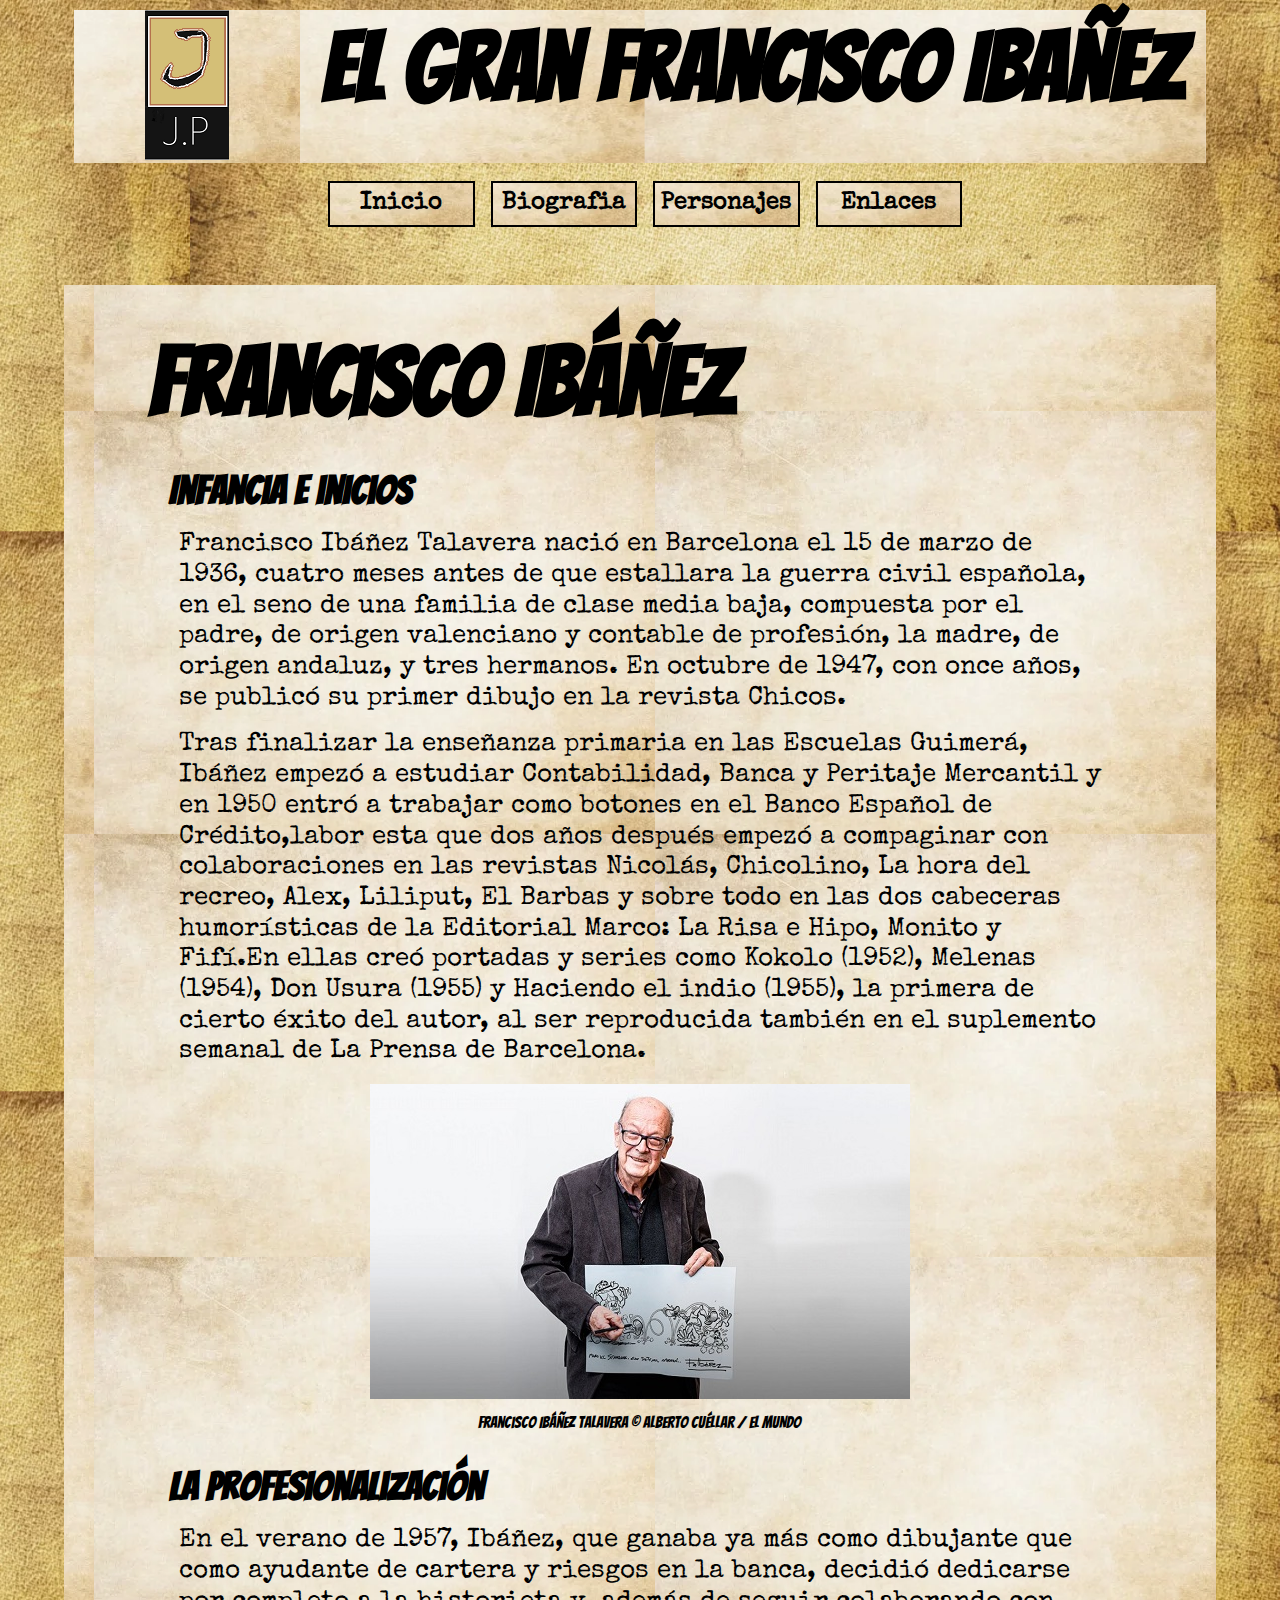
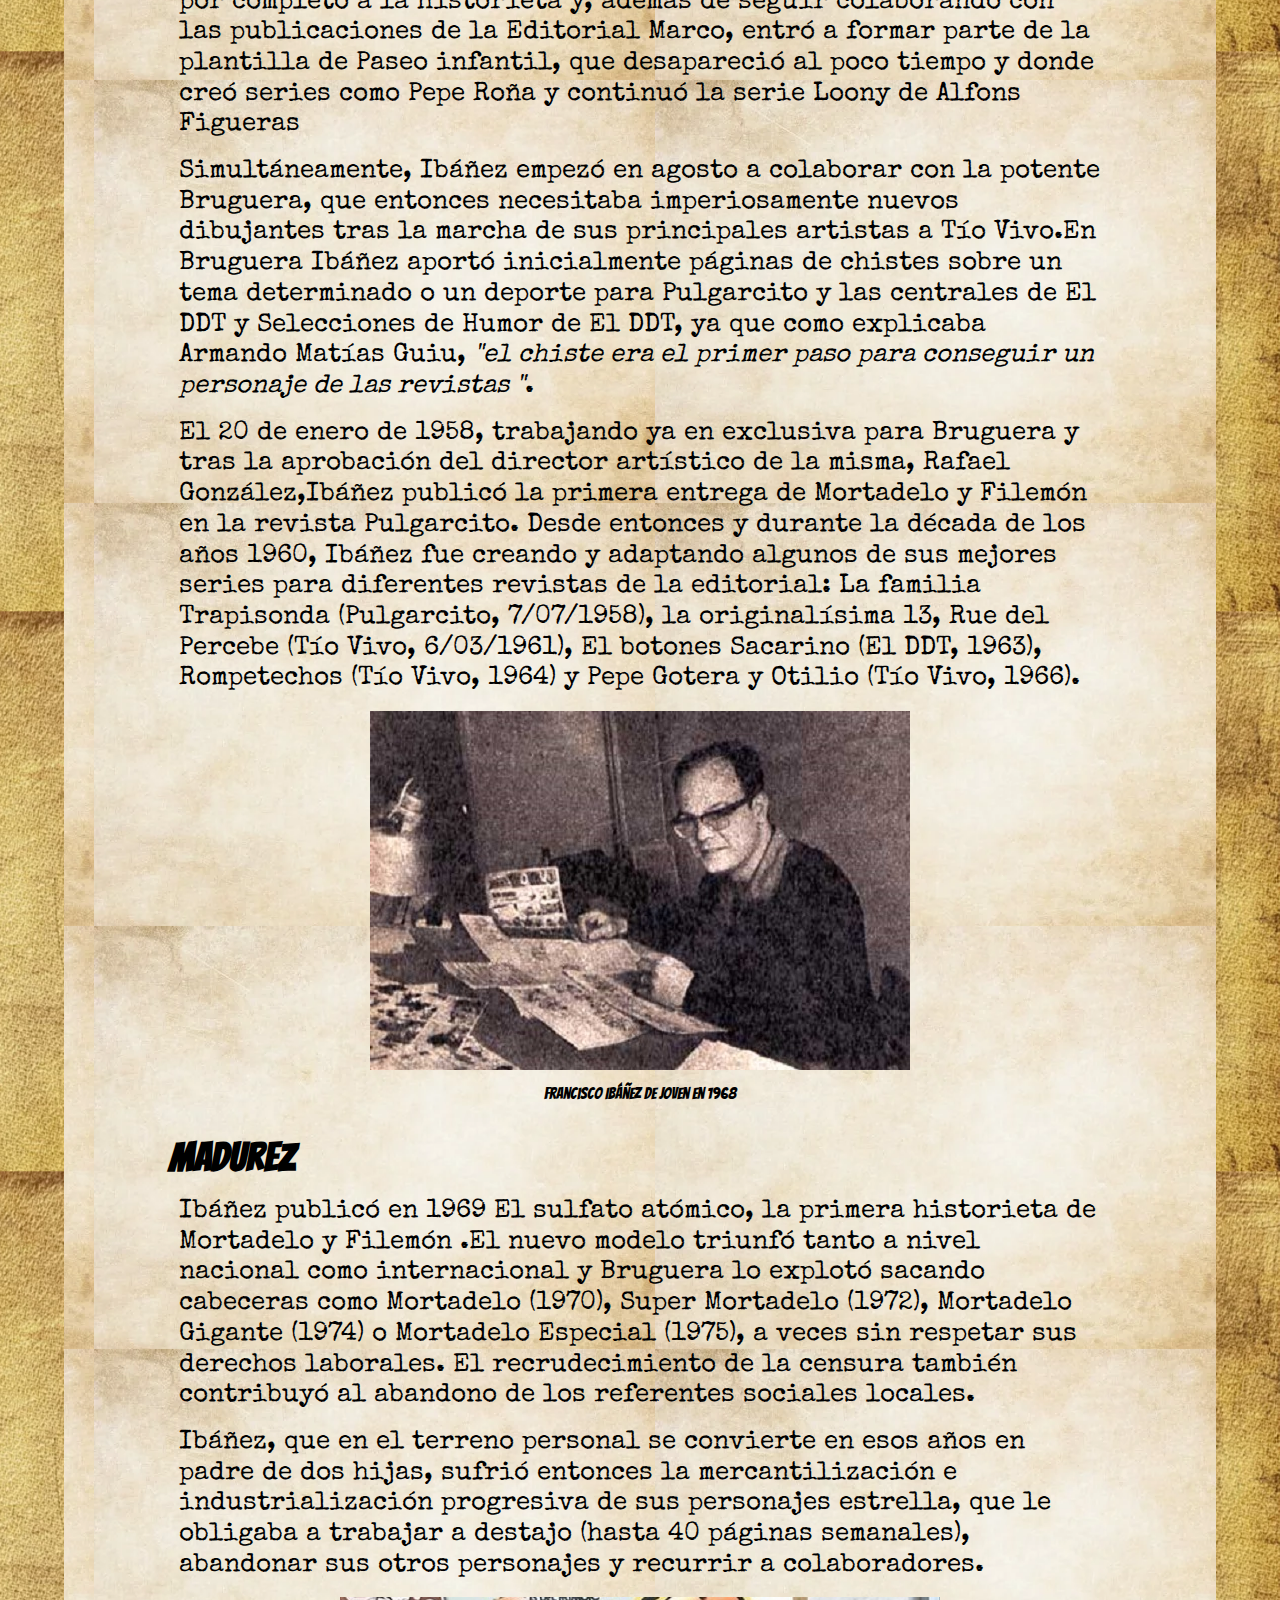
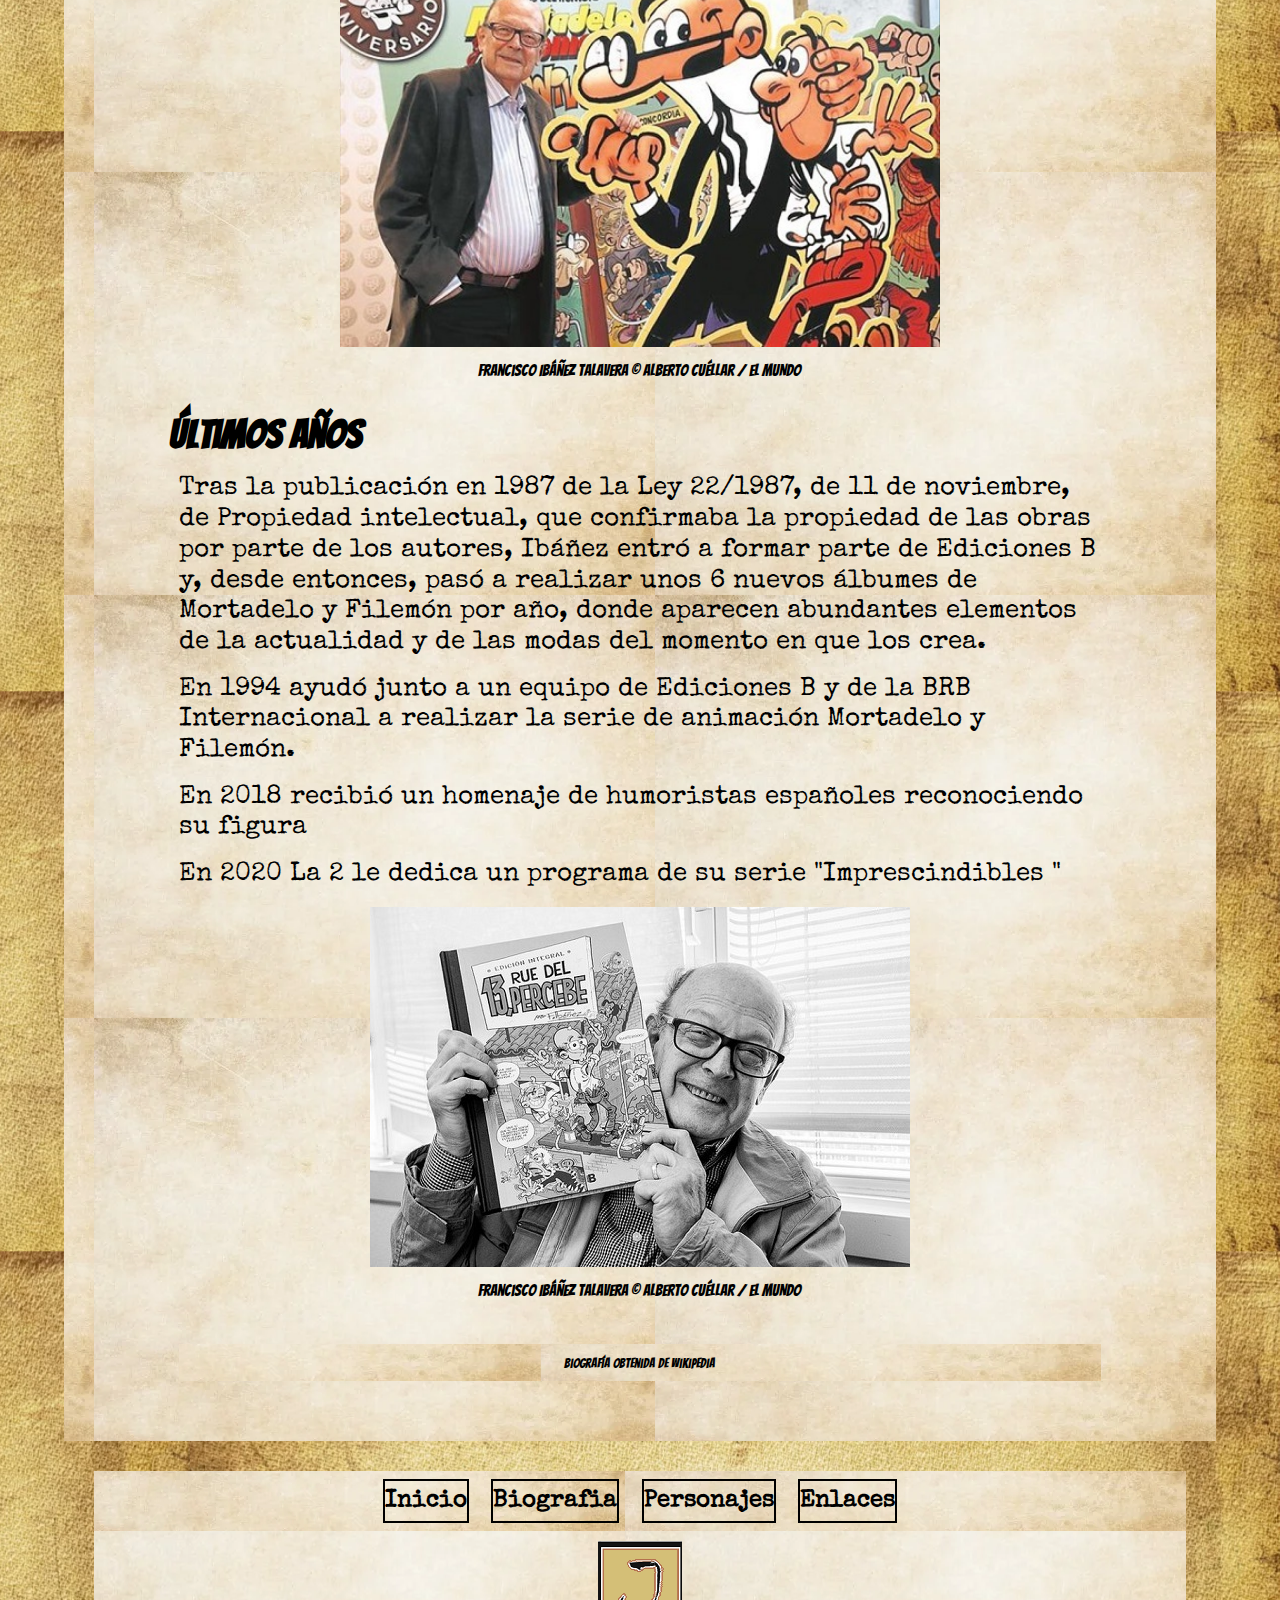
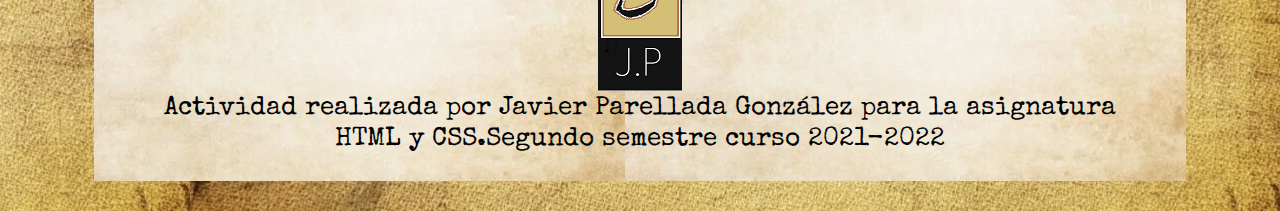
==== commit 38385f87: "subidat" ====
--- a/biografia.html
+++ b/biografia.html
@@ -14,7 +14,12 @@
 
 <body>
     <header class="container">
-        <div class="foto"> <img src="img/logo.png" alt="Logo de la web"></div>
+        <div class="foto">
+            <picture>
+                <source srcset="img/logo.png?as=webp" type="image/webp" />
+                <img src="img/logo.png" alt="Logo de la web">
+            </picture>
+        </div>
         <div class="cabecera">
             <h1>El gran Francisco Ibañez </h1>
         </div>
@@ -43,9 +48,13 @@
                         empezó a compaginar con colaboraciones en las revistas Nicolás, Chicolino, La hora del recreo, Alex, Liliput, El Barbas y sobre todo en las dos cabeceras humorísticas de la Editorial Marco: La Risa e Hipo, Monito y Fifí.En ellas
                         creó portadas y series como Kokolo (1952), Melenas (1954), Don Usura (1955) y Haciendo el indio (1955), la primera de cierto éxito del autor, al ser reproducida también en el suplemento semanal de La Prensa de Barcelona.</p>
                     <figure>
-                        <img class="fotosb1 " srcset="img/FOTO_switching_1.jpg 540w,
+                        <picture>
+                            <source srcset="img/FOTO_switching_1.jpg?as=webp 540w, img/FOTO_switching_2.jpg?as=webp 285w " sizes="(min-width: 992px) 540px,
+                            285px" type="image/webp">
+                            <img class="fotosb1 " loading="lazy" srcset="img/FOTO_switching_1.jpg 540w,
                         img/FOTO_switching_2.jpg 285w " sizes="(min-width: 992px) 540px,
                         285px" src="img/FOTO_switching_1.jpg " alt="Una foto de Francisco Ibañez actual ">
+                        </picture>
                         <figcaption>Francisco Ibáñez Talavera © Alberto Cuéllar / EL MUNDO</figcaption>
                     </figure>
                     <h2>La profesionalización</h2>
@@ -59,9 +68,13 @@
                         y durante la década de los años 1960, Ibáñez fue creando y adaptando algunos de sus mejores series para diferentes revistas de la editorial: La familia Trapisonda (Pulgarcito, 7/07/1958), la originalísima 13, Rue del Percebe (Tío
                         Vivo, 6/03/1961), El botones Sacarino (El DDT, 1963), Rompetechos (Tío Vivo, 1964) y Pepe Gotera y Otilio (Tío Vivo, 1966).</p>
                     <figure>
-                        <img class="fotosb1 " srcset="img/ibanez1968.jpg 540w,
+                        <picture>
+                            <source srcset="img/ibanez1968.jpg?as=webp 540w, img/ibanez1968_2.jpg?as=webp 285w " sizes="(min-width: 992px) 540px,
+                            285px" type="image/webp">
+                            <img class="fotosb1 " loading="lazy" srcset="img/ibanez1968.jpg 540w,
                         img/ibanez1968_2.jpg 285w " sizes="(min-width: 992px) 540px,
                         285px" src="img/ibanez1968.jpg" alt="Ibañez en su estudio en 1968">
+                        </picture>
                         <figcaption>Francisco Ibáñez de joven en 1968</figcaption>
                     </figure>
 
@@ -71,8 +84,11 @@
                     <p>Ibáñez, que en el terreno personal se convierte en esos años en padre de dos hijas, sufrió entonces la mercantilización e industrialización progresiva de sus personajes estrella, que le obligaba a trabajar a destajo (hasta 40 páginas
                         semanales), abandonar sus otros personajes y recurrir a colaboradores.</p>
                     <figure>
-                        <img class="fotosb " srcset="img/ibañez2.jpg 2x,
-                        img/ibañez2_2.jpg" src="img/ibañez2.jpg" alt="Una foto de Francisco Ibañez com Mortadelo y Filemón">
+                        <picture>
+                            <source srcset="img/ibañez2_2.jpg?as=webp" type="image/webp">
+                            <img class="fotosb " loading="lazy" srcset="img/ibañez2_2.jpg ,
+                        img/ibañez2.jpg x2" src="img/ibañez2.jpg" alt="Una foto de Francisco Ibañez com Mortadelo y Filemón">
+                        </picture>
                         <figcaption>Francisco Ibáñez Talavera © Alberto Cuéllar / EL MUNDO</figcaption>
                     </figure>
                     <h2>Últimos años</h2>
@@ -82,9 +98,13 @@
                     <p>En 2018 recibió un homenaje de humoristas españoles reconociendo su figura</p>
                     <p>En 2020 La 2 le dedica un programa de su serie "Imprescindibles "</p>
                     <figure>
-                        <img class="fotosb1 " srcset="img/Ibañez_Rue_1.jpg 540w,
+                        <picture>
+                            <source srcset="img/Ibañez_Rue_1.jpg?as=webp 540w, img/Ibañez_Rue_2.jpg?as=webp 285w " sizes="(min-width: 992px) 540px,
+                            285px" type="image/webp">
+                            <img class="fotosb1 " loading="lazy" srcset="img/Ibañez_Rue_1.jpg 540w,
                         img/Ibañez_Rue_2.jpg 285w " sizes="(min-width: 992px) 540px,
                         285px" src="img/Ibañez_Rue_2.jpg" alt="Foto de Ibañez con una obra suya en sus manos ">
+                        </picture>
                         <figcaption>Francisco Ibáñez Talavera © Alberto Cuéllar / EL MUNDO</figcaption>
                     </figure>
                 </main>
@@ -106,7 +126,10 @@
             </ul>
         </div>
         <div class="container ">
-            <img src="img/logo.png" alt="Logo de la web">
+            <picture>
+                <source srcset="img/logo.png?as=webp" type="image/webp" />
+                <img src="img/logo.png" alt="Logo de la web" loading="lazy">
+            </picture>
             <p>Actividad realizada por Javier Parellada González para la asignatura HTML y CSS.Segundo semestre curso 2021-2022</p>
         </div>
     </footer>
--- a/css/styles.css
+++ b/css/styles.css
@@ -10,7 +10,7 @@
          font-size: 100%;
          overflow-x: hidden;
          word-wrap: break-word;
-         background: url(../img/papel.jpg) 100% 100% repeat;
+         background: url(../img/papel.webp) 100% 100% repeat;
      }
      
      h1 {
@@ -80,7 +80,7 @@
      *****************************/
      
      div {
-         background: url(../img/papelclaro.jpg) 100% 100% repeat;
+         background: url(../img/papelclaro.webp) 100% 100% repeat;
      }
      
      main {
@@ -267,7 +267,7 @@
          justify-content: space-between;
          text-align: center;
          line-height: 30px;
-         background: url(../img/papelclaro.jpg) 100% 100% repeat;
+         background: url(../img/papelclaro.webp) 100% 100% repeat;
          font-family: 'Special Elite', cursive;
      }
      
@@ -555,7 +555,7 @@
      .fotosb1 {
          margin: auto;
          display: block;
-         animation: bio 15s infinite;
+         animation: bio 5s infinite;
      }
      
      @keyframes bio {
@@ -619,7 +619,7 @@
      *****************************/
      
      .ListaEnlaces>li {
-         background: url(../img/papelclaro.jpg) 100% 100% repeat;
+         background: url(../img/papelclaro.webp) 100% 100% repeat;
          font-family: 'Special Elite', cursive;
      }
      
